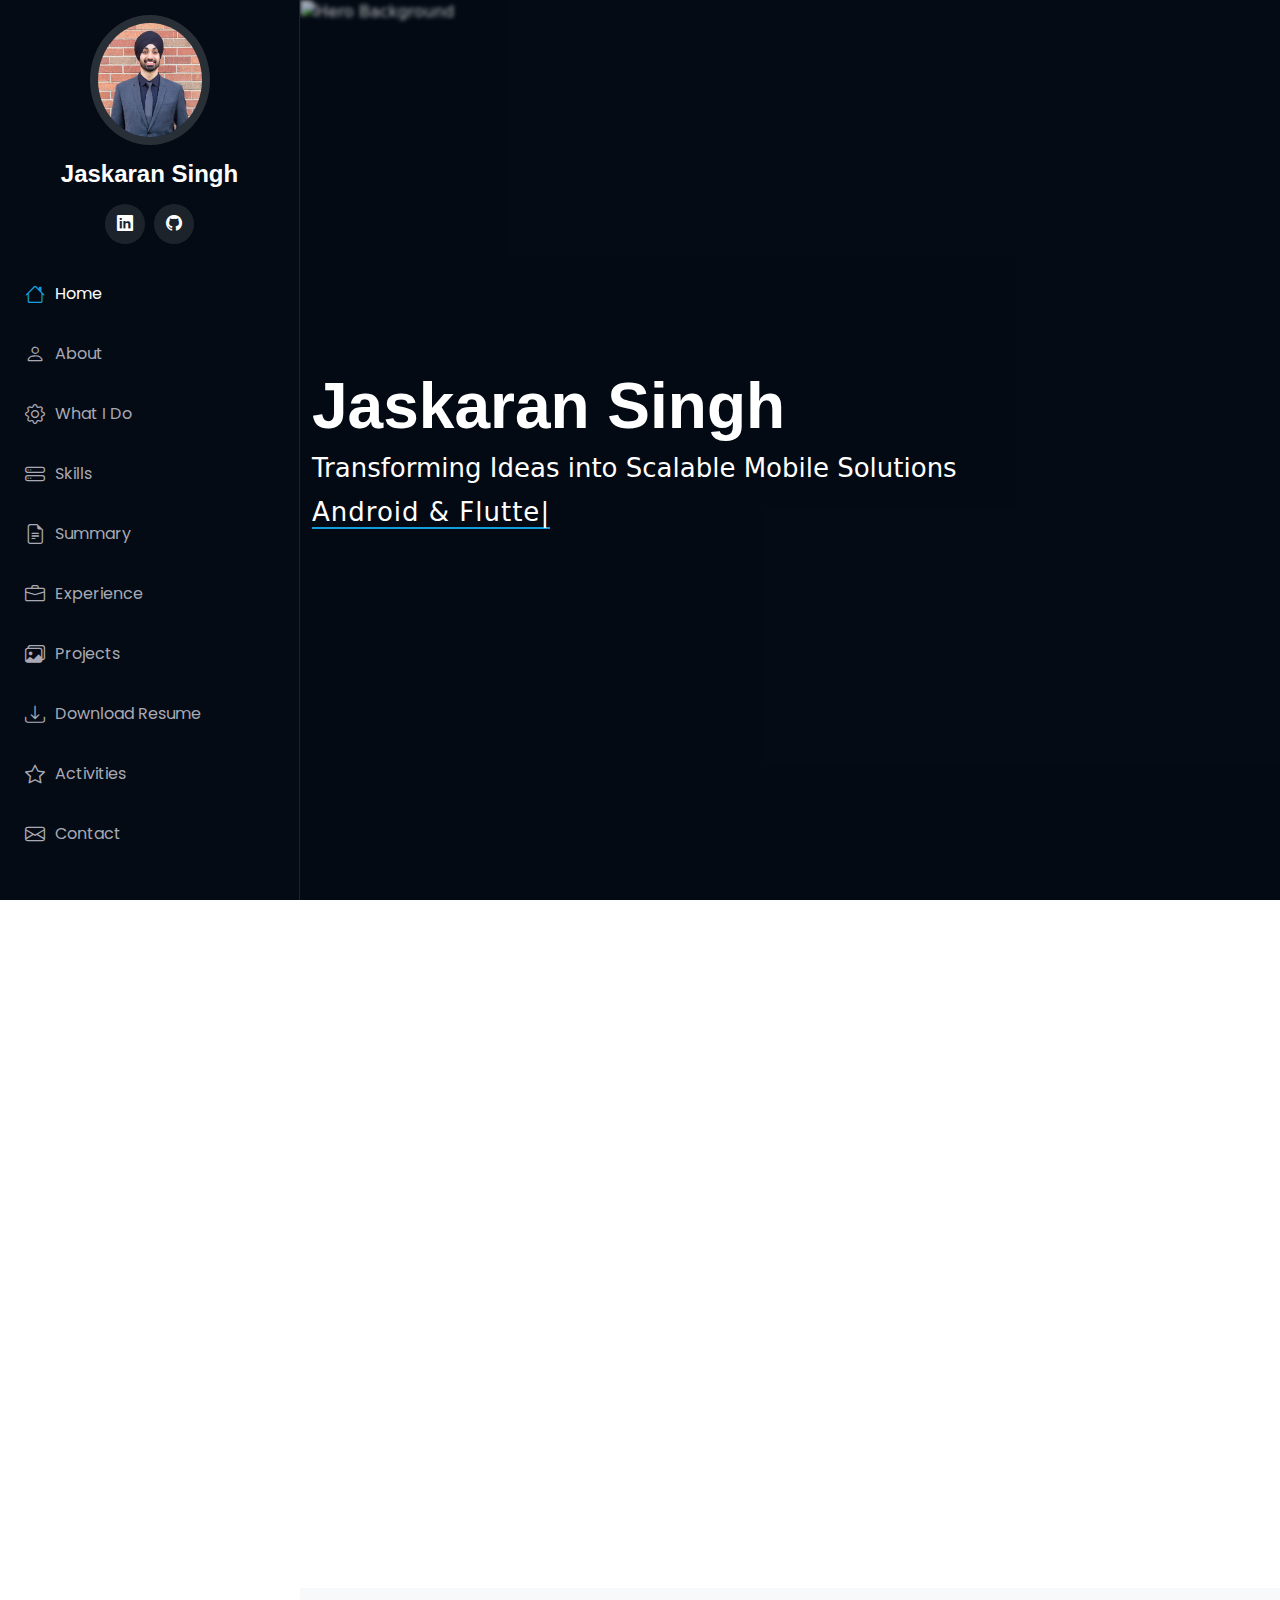
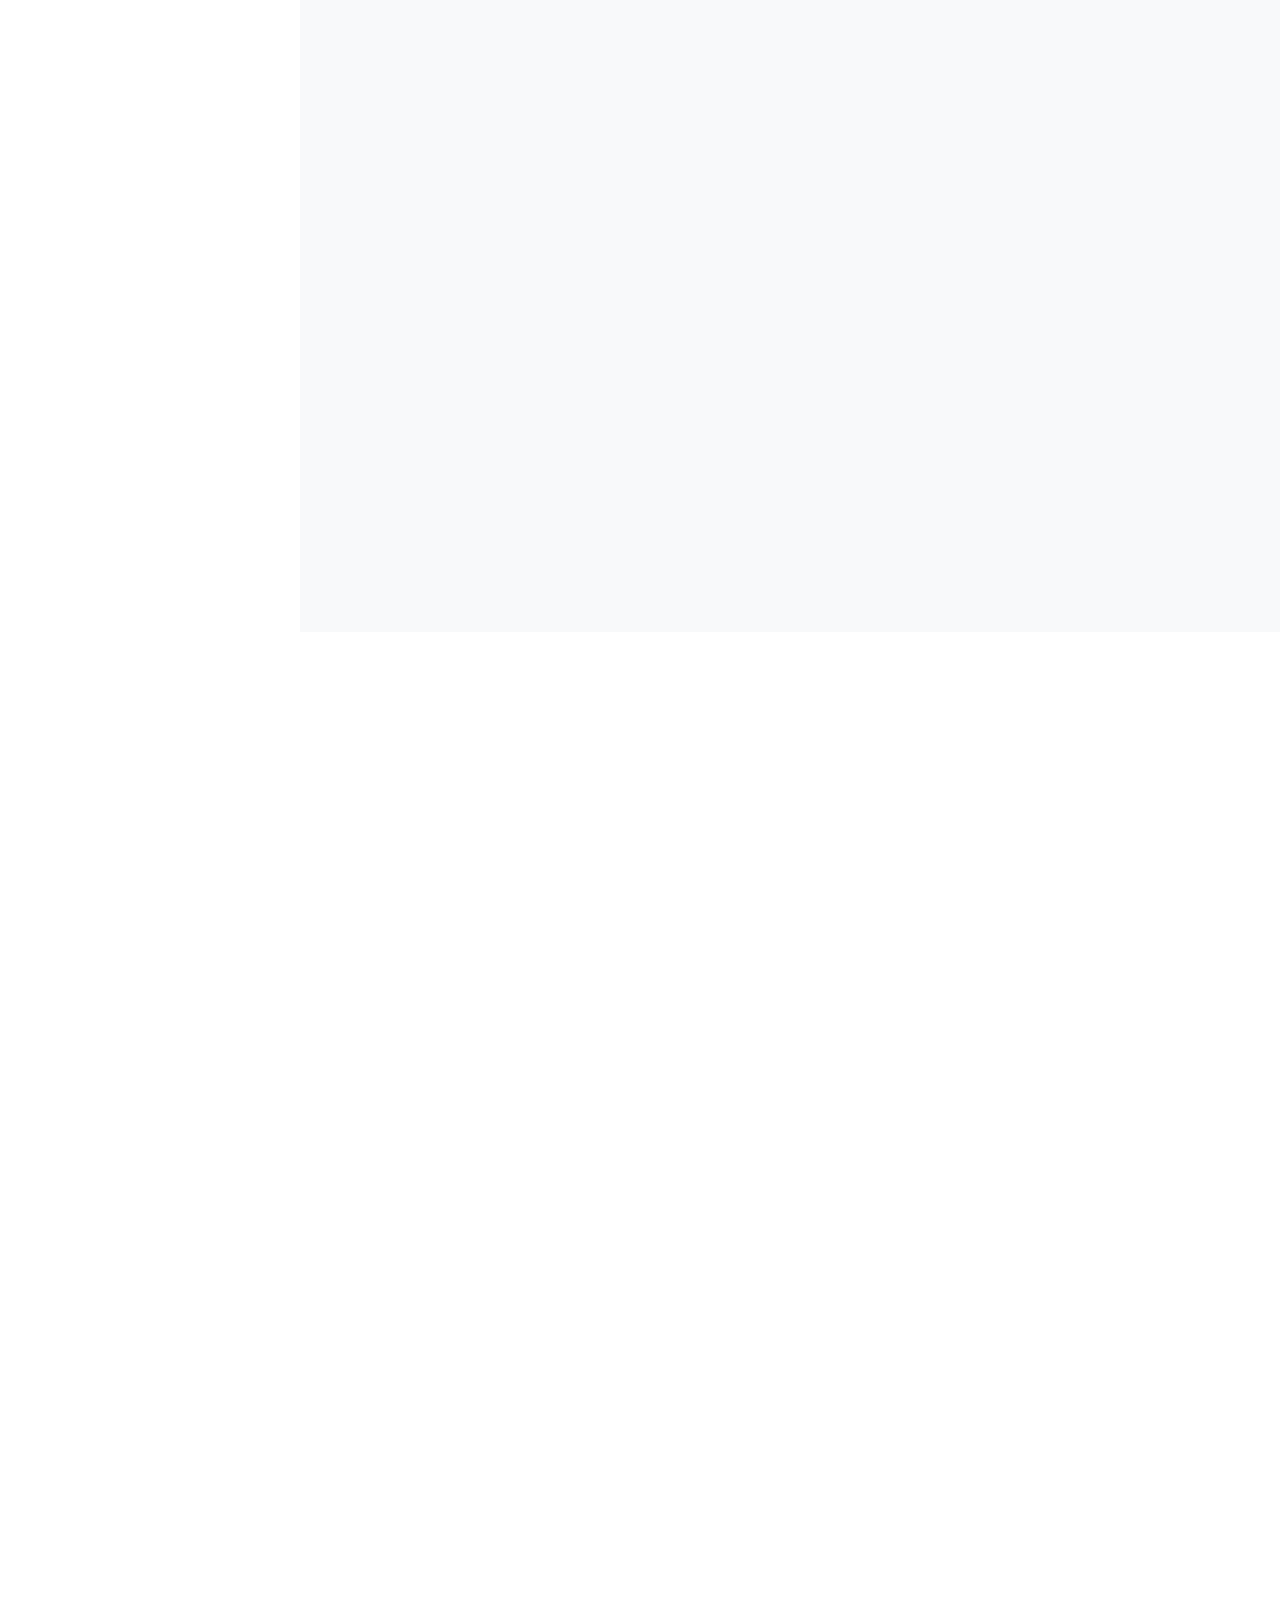
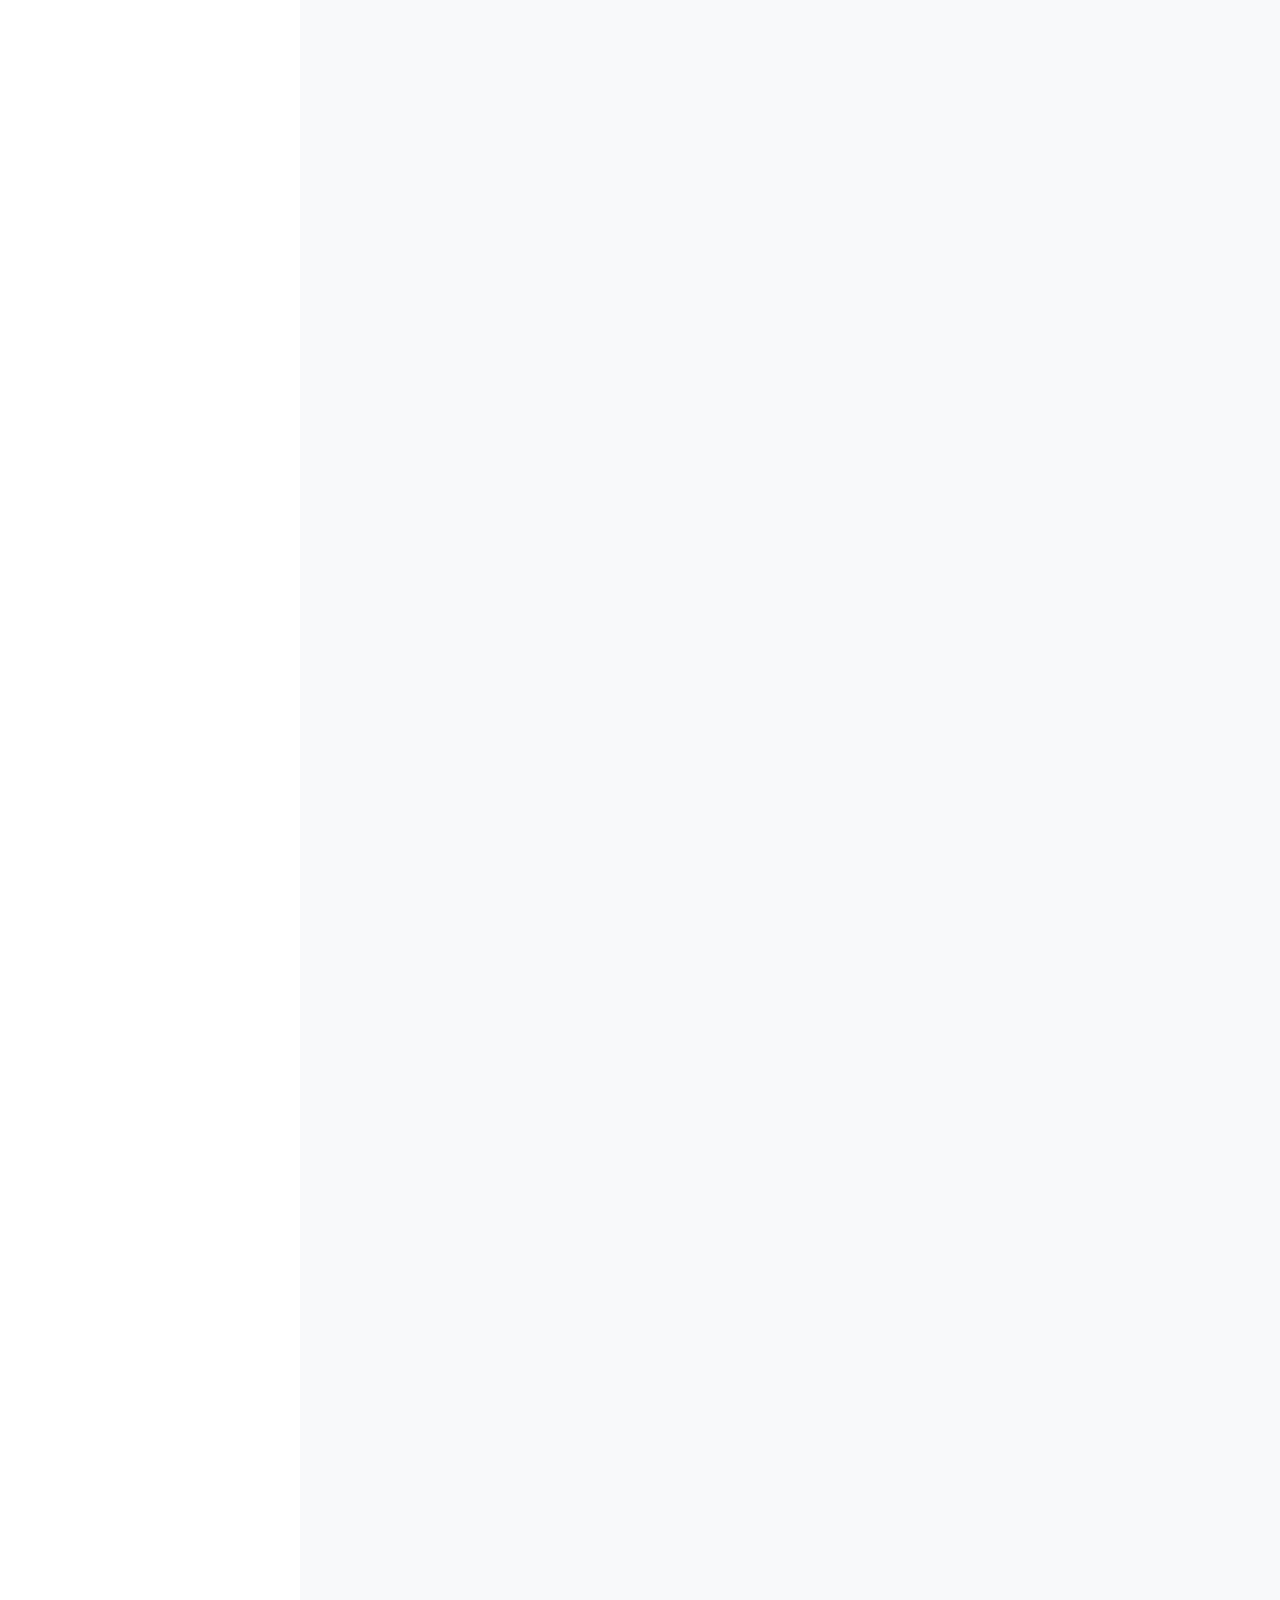
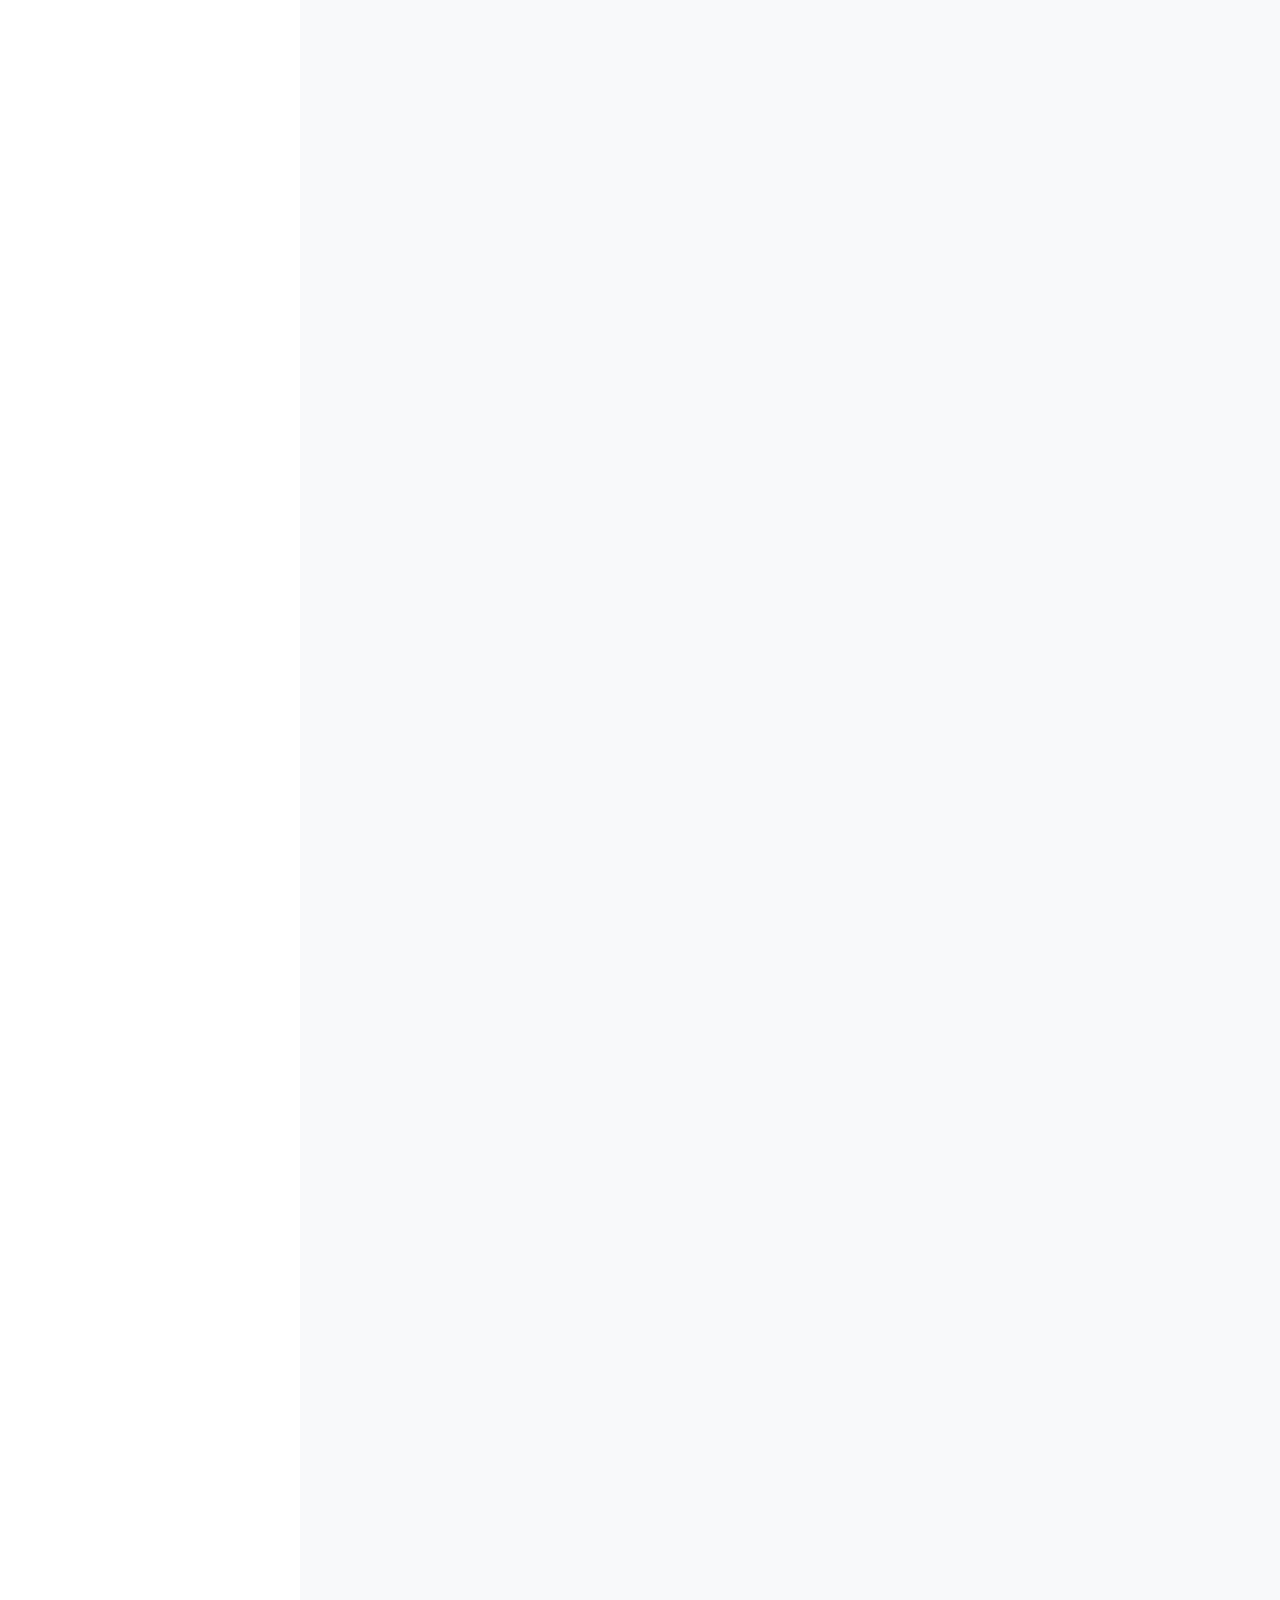
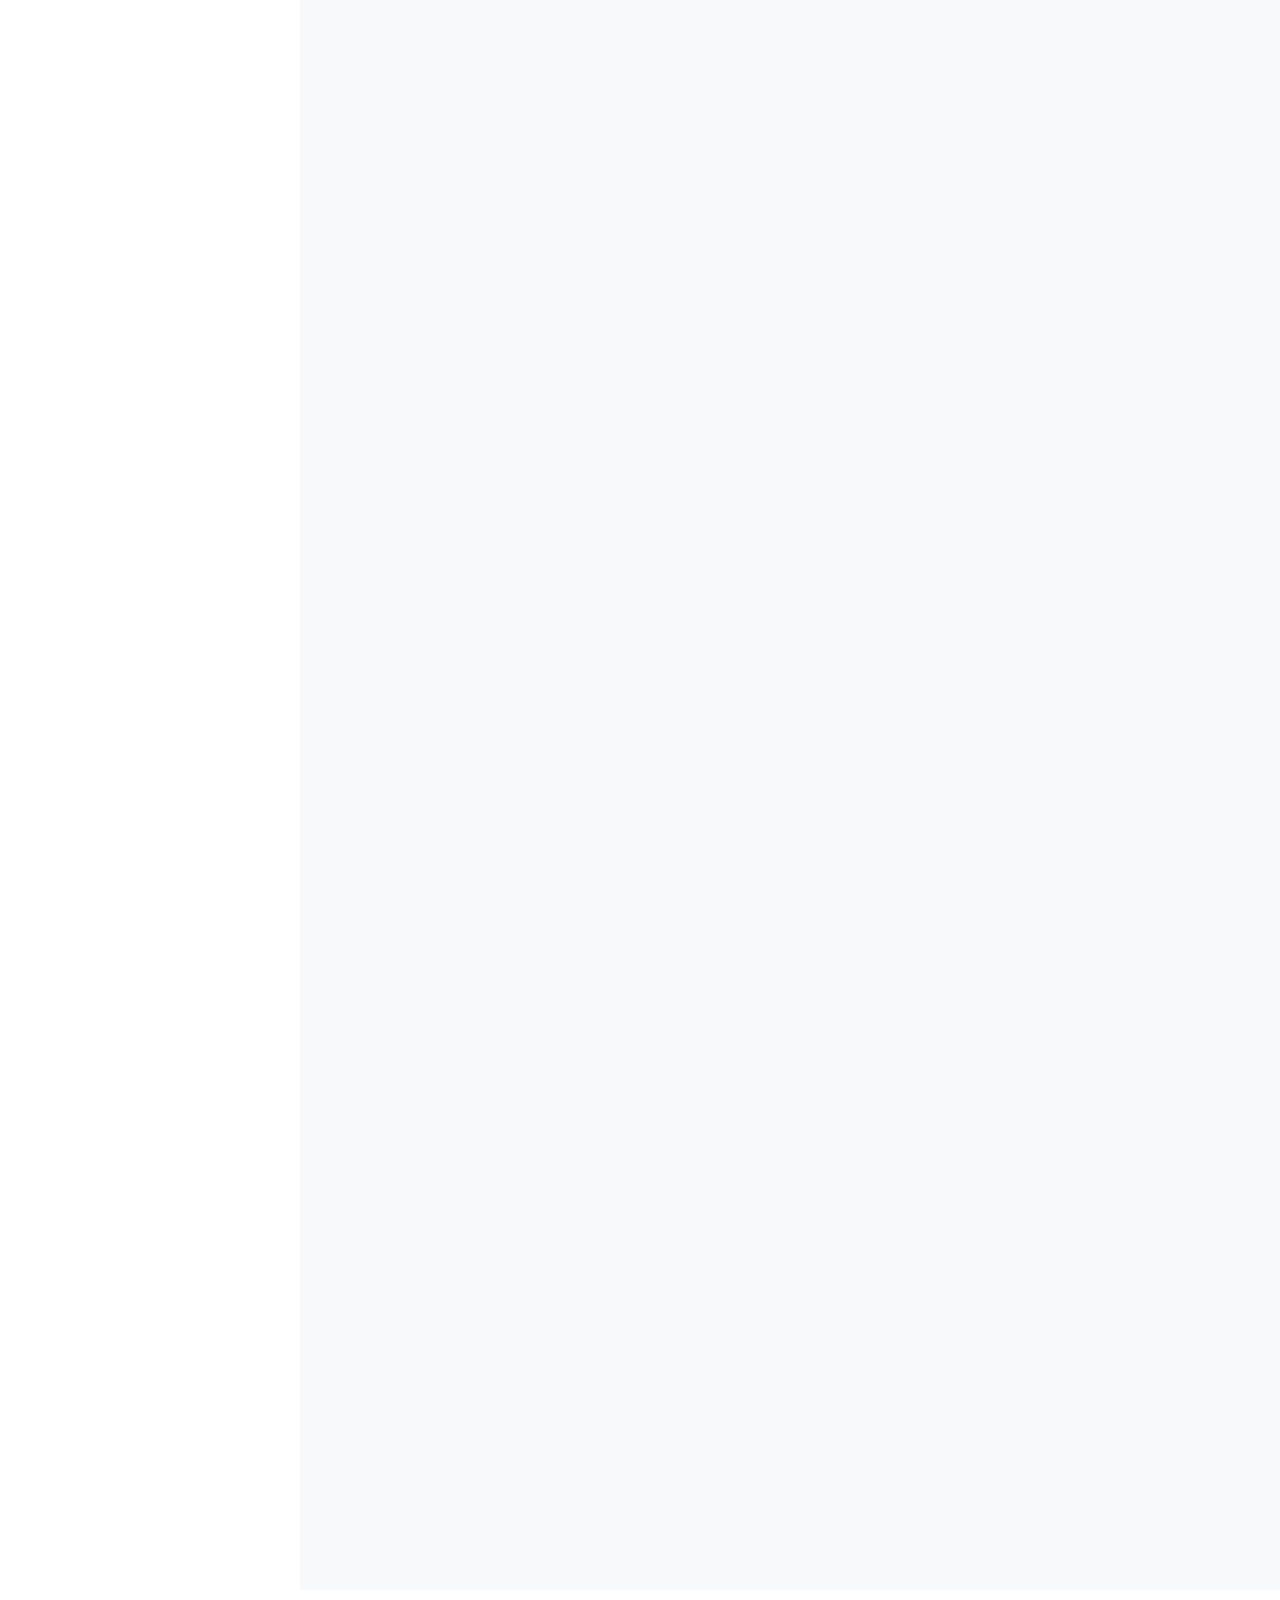
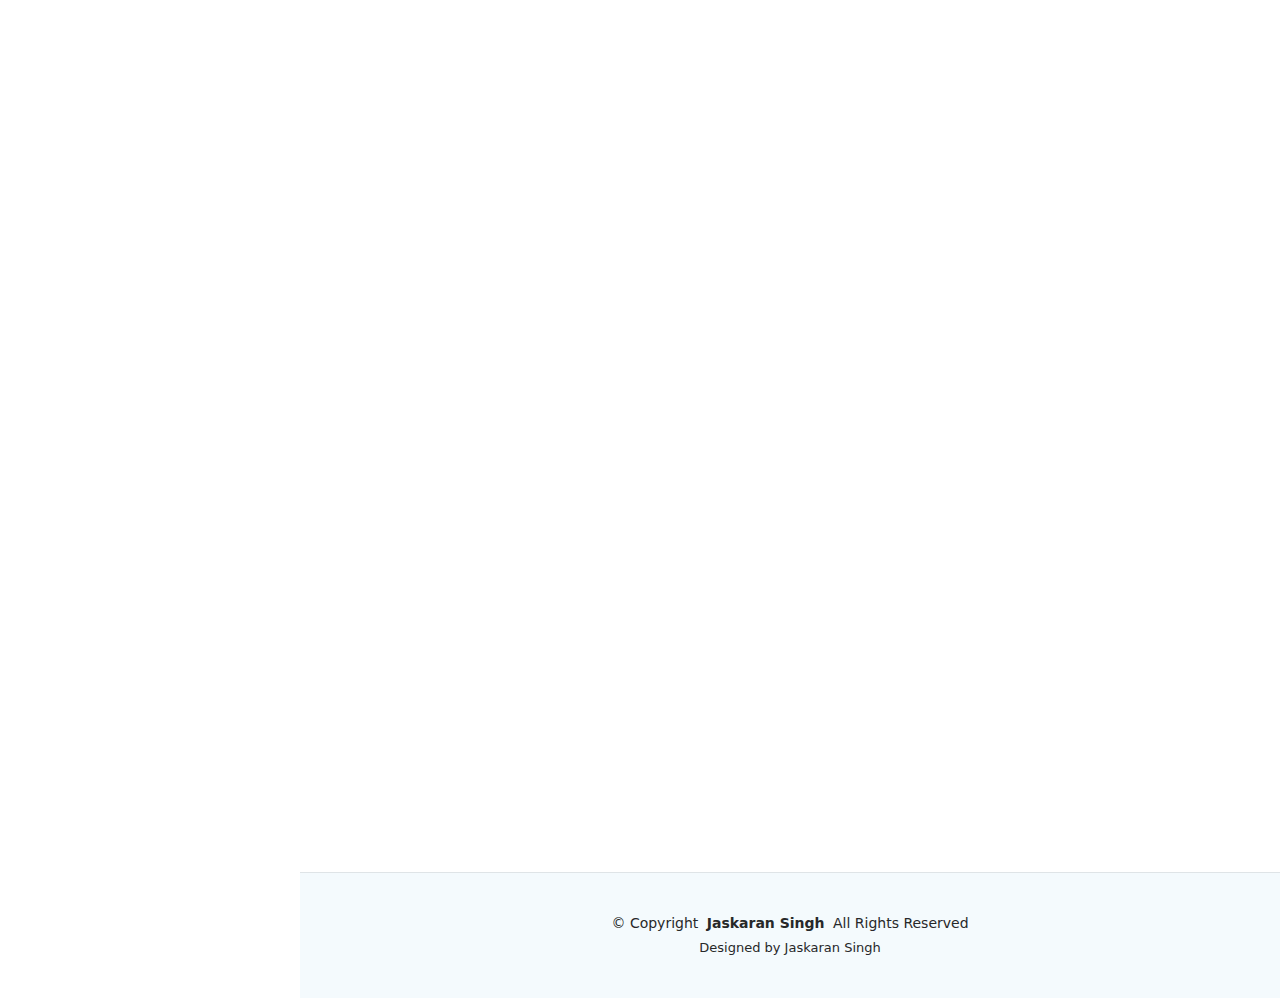
==== index.html @ 901219ae "added portfolio" ====
<!DOCTYPE html>
<html lang="en">

<head>
  <meta charset="utf-8">
  <meta content="width=device-width, initial-scale=1.0" name="viewport">
  <title>Jaskaran Singh | Mobile App Developer | Android & Flutter Expert</title>
  <meta content="Portfolio of Jaskaran Singh - Skilled Mobile App Developer Specializing in Android & Flutter" name="description">
  <meta content="Mobile Developer, Android, Flutter, Kotlin, Jetpack Compose, Cross-Platform, MVVM, CI/CD" name="keywords">

  <!-- Favicons -->
  <link href="assets/img/favicon.png" rel="icon">
  <link href="assets/img/apple-touch-icon.png" rel="apple-touch-icon">

  <!-- Fonts -->
  <link href="https://fonts.googleapis.com" rel="preconnect">
  <link href="https://fonts.gstatic.com" rel="preconnect" crossorigin>
  <link href="https://fonts.googleapis.com/css2?family=Poppins:ital,wght@0,300;0,400;0,500;0,600;1,400&family=Open+Sans:ital,wght@0,300;0,400;0,600&display=swap" rel="stylesheet">

  <!-- Vendor CSS Files -->
  <link href="assets/vendor/bootstrap/css/bootstrap.min.css" rel="stylesheet">
  <link href="assets/vendor/bootstrap-icons/bootstrap-icons.css" rel="stylesheet">
  <link href="assets/vendor/aos/aos.css" rel="stylesheet">
  <link href="assets/vendor/glightbox/css/glightbox.min.css" rel="stylesheet">
  <link href="assets/vendor/swiper/swiper-bundle.min.css" rel="stylesheet">

  <!-- Main CSS File -->
  <link href="assets/css/main.css" rel="stylesheet">

  <!-- Custom CSS -->
  <style>
    .experience-section, .services, .activities {
      padding: 60px 0;
      background-color: #f8f9fa;
    }
    .experience-card, .service-box, .education-card, .portfolio-item {
      background: #ffffff;
      border-radius: 8px;
      padding: 25px;
      margin-bottom: 30px;
      box-shadow: 0 4px 12px rgba(0, 0, 0, 0.05);
      transition: transform 0.3s ease, box-shadow 0.3s ease;
    }
    .experience-card:hover, .service-box:hover, .education-card:hover, .portfolio-item:hover {
      transform: translateY(-5px);
      box-shadow: 0 8px 20px rgba(0, 0, 0, 0.1);
    }
    .experience-card h4, .service-box h4, .education-card h4, .portfolio-item h3 {
      color: #1a1a1a;
      font-family: 'Poppins', sans-serif;
      font-weight: 600;
      font-size: 1.5rem;
      margin: 0 0 15px 0;
    }
    .experience-card .company, .service-box p, .education-card .institution, .portfolio-item .company {
      color: #495057;
      font-family: 'Open Sans', sans-serif;
      font-size: 1rem;
      font-weight: 400;
      margin: 0 0 15px 0;
    }
    .experience-card .date, .education-card .date {
      color: #6b7280;
      font-family: 'Open Sans', sans-serif;
      font-size: 0.9rem;
      margin-bottom: 15px;
    }
    .experience-card ul, .education-card ul, .activities ul {
      list-style-type: none;
      padding-left: 0;
      margin: 0 0 20px 0;
      color: #343a40;
      font-family: 'Open Sans', sans-serif;
      font-size: 0.95rem;
      line-height: 1.8;
    }
    .experience-card ul li, .education-card ul li, .activities ul li {
      margin-bottom: 10px;
    }
    .experience-card ul li:before, .education-card ul li:before, .activities ul li:before {
      content: "•";
      color: #2c3e50;
      font-size: 1.2rem;
      margin-right: 12px;
    }
    .experience-card .key-technologies, .education-card .key-technologies {
      margin: 15px 0;
      color: #2c3e50;
      font-family: 'Poppins', sans-serif;
      font-size: 0.95rem;
      font-weight: 500;
      display: flex;
      flex-wrap: wrap;
      gap: 8px;
    }
    .experience-card .key-technologies span {
      background: #e9ecef;
      padding: 6px 12px;
      border-radius: 20px;
      font-size: 0.9rem;
      transition: background 0.3s ease, color 0.3s ease;
    }
    .experience-card .key-technologies span:hover {
      background: #2c3e50;
      color: #ffffff;
    }
    .experience-card .view-projects, .education-card .view-projects, .portfolio-item .details-link {
      display: inline-block;
      padding: 10px 25px;
      background: #2c3e50;
      color: #ffffff;
      text-decoration: none;
      border-radius: 4px;
      font-family: 'Poppins', sans-serif;
      font-size: 0.9rem;
      transition: background 0.3s ease;
      margin-top: 15px;
    }
    .experience-card .view-projects:hover, .education-card .view-projects:hover, .portfolio-item .details-link:hover {
      background: #3498db;
    }
    .service-box {
      text-align: center;
      padding: 30px;
      background: #ffffff;
      border-radius: 10px;
      box-shadow: 0 4px 12px rgba(0, 0, 0, 0.05);
      transition: transform 0.3s ease, box-shadow 0.3s ease;
    }
    .service-box:hover {
      transform: translateY(-5px);
      box-shadow: 0 8px 20px rgba(0, 0, 0, 0.1);
    }
    .service-box i {
      font-size: 40px;
      color: #2c3e50;
      margin-bottom: 20px;
    }
    .service-box h4 {
      font-family: 'Poppins', sans-serif;
      font-weight: 600;
      font-size: 1.4rem;
      color: #1a1a1a;
      margin-bottom: 15px;
    }
    .service-box p {
      font-family: 'Open Sans', sans-serif;
      font-size: 1rem;
      color: #343a40;
      line-height: 1.6;
    }
    img {
      width: 100%;
      height: auto;
      object-fit: cover;
    }
    #hero img {
      filter: blur(2px);
    }
    .education-card .uni-logo, .experience-card .company-logo {
      width: 120px; /* Increased size */
      height: 120px; /* Increased size */
      border-radius: 5px;
      object-fit: contain;
    }
    .education-card .education-header, .experience-card .experience-header {
      display: flex;
      align-items: center;
      justify-content: space-between;
      margin-bottom: 25px;
    }
    .portfolio {
      padding: 60px 0;
      background-color: #f8f9fa;
    }
    .portfolio .section-title h2 {
      font-size: 2.5rem;
      color: #2c3e50;
      font-weight: 700;
      margin-bottom: 20px;
    }
    .portfolio .section-title p {
      font-size: 1.2rem;
      color: #6b7280;
      margin-bottom: 40px;
    }
    .portfolio .row {
      row-gap: 20px;
      column-gap: 10px;
    }
    .portfolio-item {
      position: relative;
      border-radius: 15px;
      overflow: hidden;
      margin-left: 15px;
      box-shadow: 0 8px 25px rgba(0, 0, 0, 0.1);
      background: #fff;
      padding: 15px;
      max-width: 365px;
      transition: transform 0.5s ease, box-shadow 0.5s ease;
    }
    .portfolio-item:hover {
      transform: translateY(-12px);
      box-shadow: 0 15px 40px rgba(0, 0, 0, 0.15);
    }
    .portfolio-item img {
      width: 100%;
      height: 220px;
      object-fit: contain;
      transition: transform 0.5s ease;
      border-radius: 10px;
      margin-bottom: 20px;
    }
    .portfolio-item:hover img {
      transform: scale(1.05);
    }
    .portfolio-item .project-info {
      padding: 15px;
      position: relative;
      z-index: 2;
    }
    .portfolio-item h3 {
      font-size: 1.4rem;
      color: #2c3e50;
      font-weight: 700;
      margin-bottom: 12px;
      line-height: 1.2;
    }
    .portfolio-item .company {
      font-size: 0.85rem;
      color: #7f8c8d;
      margin-bottom: 12px;
      font-style: italic;
    }
    .portfolio-item .description {
      font-size: 0.95rem;
      color: #34495e;
      line-height: 1.5;
      margin-bottom: 15px;
      font-weight: 400;
    }
    .portfolio-item .highlights {
      font-size: 0.9rem;
      color: #2c3e50;
      margin-bottom: 15px;
      font-weight: 500;
    }
    .portfolio-item .highlights strong {
      color: #e74c3c;
      font-weight: 700;
    }
    .portfolio-item .tech-stack {
      font-size: 0.85rem;
      color: #2c3e50;
      margin-bottom: 15px;
      display: flex;
      flex-wrap: wrap;
      gap: 8px;
    }
    .portfolio-item .tech-stack span {
      background: #ecf0f1;
      padding: 4px 10px;
      border-radius: 5px;
      border: 1px solid #2c3e50;
      transition: all 0.3s ease;
      font-weight: 500;
    }
    .portfolio-item .tech-stack span:hover {
      background: #2c3e50;
      color: #fff;
    }
    .portfolio-item .project-links {
      display: flex;
      justify-content: space-between;
      align-items: baseline;
      margin-top: 15px;
    }
    .portfolio-item .project-links a {
      text-decoration: none;
      font-family: 'Poppins', sans-serif;
      font-weight: 600;
      transition: all 0.3s ease;
    }
    .portfolio-item .project-links .preview-link {
      color: #2c3e50;
      font-size: 1.2rem;
    }
    .portfolio-item .project-links .preview-link:hover {
      color: #e74c3c;
    }
    .portfolio-item .project-links .preview-link i {
      vertical-align: middle;
    }
    .portfolio-item .project-links .details-link {
      padding: 8px 20px;
      background: #2c3e50;
      color: #fff;
      border-radius: 20px;
      font-size: 0.85rem;
    }
    .portfolio-item .project-links .details-link:hover {
      background: #e74c3c;
    }
    .php-email-form .form-group {
      margin-bottom: 20px;
    }
    /* Professional Toolkit Styling */
    .toolkit-container {
      background: #f8f9fa;
      border-radius: 8px;
      padding: 20px;
      box-shadow: 0 2px 8px rgba(0, 0, 0, 0.05);
      border-left: 4px solid #2c3e50;
    }
    .toolkit-table {
      width: 100%;
      border-collapse: collapse;
      font-family: 'Open Sans', sans-serif;
    }
    .toolkit-table th {
      text-align: left;
      font-family: 'Poppins', sans-serif;
      font-weight: 600;
      font-size: 1rem;
      color: #2c3e50;
      padding: 10px 15px;
      background: #e9ecef;
      text-transform: uppercase;
      letter-spacing: 0.5px;
    }
    .toolkit-table td {
      padding: 10px 15px;
      font-size: 0.9rem;
      color: #343a40;
      border-bottom: 1px solid #e9ecef;
    }
    .toolkit-table tr:last-child td {
      border-bottom: none;
    }
    .toolkit-table td span {
      display: inline-block;
      margin-right: 8px;
      margin-bottom: 4px;
    }
  </style>
</head>

<body class="index-page">

  <header id="header" class="header dark-background d-flex flex-column">
    <i class="header-toggle d-xl-none bi bi-list"></i>
    <div class="profile-img">
      <img src="assets/img/my-profile-img.jpg" alt="Jaskaran Singh - Mobile Developer" class="img-fluid rounded-circle" loading="lazy">
    </div>
    <a href="index.html" class="logo d-flex align-items-center justify-content-center">
      <h1 class="sitename">Jaskaran Singh</h1>
    </a>
    <div class="social-links text-center">
      <a href="https://www.linkedin.com/in/jaskaranchana" class="linkedin" target="_blank"><i class="bi bi-linkedin"></i></a>
      <a href="https://github.com/JaskaranChana" class="github" target="_blank"><i class="bi bi-github"></i></a>
    </div>
    <nav id="navmenu" class="navmenu">
      <ul>
        <li><a href="#hero" class="active"><i class="bi bi-house navicon"></i>Home</a></li>
        <li><a href="#about"><i class="bi bi-person navicon"></i>About</a></li>
        <li><a href="#services"><i class="bi bi-gear navicon"></i>What I Do</a></li>
        <li><a href="#skills"><i class="bi bi-hdd-stack navicon"></i>Skills</a></li>
        <li><a href="#resume"><i class="bi bi-file-earmark-text navicon"></i>Summary</a></li>
        <li><a href="#experience"><i class="bi bi-briefcase navicon"></i>Experience</a></li>
        <li><a href="#portfolio"><i class="bi bi-images navicon"></i>Projects</a></li>
        <li><a href="#download"><i class="bi bi-download navicon"></i>Download Resume</a></li>
        <li><a href="#activities"><i class="bi bi-star navicon"></i>Activities</a></li>
        <li><a href="#contact"><i class="bi bi-envelope navicon"></i>Contact</a></li>
      </ul>
    </nav>
  </header>

  <main class="main">

    <!-- Hero Section -->
    <section id="hero" class="hero section dark-background">
      <img src="assets/img/hero-bg.jpg" alt="Hero Background" data-aos="fade-in" loading="lazy">
      <div class="container" data-aos="fade-up" data-aos-delay="100">
        <h2>Jaskaran Singh</h2>
        <p>Transforming Ideas into Scalable Mobile Solutions</p>
        <p><span class="typed" data-typed-items="Android, Flutter, Kotlin, Jetpack Compose, CI/CD">Android & Flutter Specialist</span><span class="typed-cursor typed-cursor--blink" aria-hidden="true"></span></p>
      </div>
    </section>

    <!-- About Section -->
    <section id="about" class="about section">
      <div class="container section-title" data-aos="fade-up">
        <h2>About Me</h2>
        <p>Driving Innovation in Mobile Development</p>
      </div>
      <div class="container" data-aos="fade-up" data-aos-delay="100">
        <div class="row justify-content-center">
          <div class="col-lg-4">
            <img src="assets/img/my-profile-img.jpg" class="img-fluid" alt="Jaskaran Singh" loading="lazy">
          </div>
          <div class="col-lg-8 content">
            <h2>Results-Driven Mobile App Developer with 4+ Years of Impact</h2>
            <p>
              I’m a passionate Android and Flutter developer with over 4 years of experience crafting secure, high-performance mobile applications. Specializing in Kotlin, Java, and cross-platform solutions, I’ve delivered scalable apps that enhance user engagement and align with industry best practices. My work has powered solutions with over 1M downloads, leveraging Agile methodologies, test-driven development, and cutting-edge tools like Jetpack Compose and CI/CD pipelines.
            </p>
            <div class="row">
              <div class="col-lg-6">
                <ul>
                  <li><i class="bi bi-chevron-right"></i> <strong>Email:</strong> <span><a href="mailto:jaskaran.chana1302@gmail.com">jaskaran.chana1302@gmail.com</a></span></li>
                  <li><i class="bi bi-chevron-right"></i> <strong>Phone:</strong> <span>+1 (437) 986-0298</span></li>
                  <li><i class="bi bi-chevron-right"></i> <strong>Location:</strong> <span>Toronto, ON, Canada</span></li>
                </ul>
              </div>
              <div class="col-lg-6">
                <ul>
                  <li><i class="bi bi-chevron-right"></i> <strong>LinkedIn:</strong> <span><a href="https://www.linkedin.com/in/jaskaranchana" target="_blank">jaskaranchana</a></span></li>
                  <li><i class="bi bi-chevron-right"></i> <strong>GitHub:</strong> <span><a href="https://github.com/JaskaranChana" target="_blank">JaskaranChana</a></span></li>
                  <li><i class="bi bi-chevron-right"></i> <strong>Availability:</strong> <span>Open to Opportunities</span></li>
                </ul>
              </div>
            </div>
          </div>
        </div>
      </div>
    </section>

    <!-- What I Do Section -->
    <section id="services" class="services section light-background">
      <div class="container section-title" data-aos="fade-up">
        <h2>What I Do</h2>
        <p>Delivering Cutting-Edge Mobile Solutions</p>
      </div>
      <div class="container" data-aos="fade-up" data-aos-delay="100">
        <div class="row">
          <div class="col-lg-4 col-md-6">
            <div class="service-box" data-aos="zoom-in" data-aos-delay="200">
              <i class="bi bi-phone"></i>
              <h4>Expert Mobile Development</h4>
              <p>Designing and building high-performance Android and Flutter applications tailored for scalability, security, and seamless user experiences.</p>
            </div>
          </div>
          <div class="col-lg-4 col-md-6">
            <div class="service-box" data-aos="zoom-in" data-aos-delay="300">
              <i class="bi bi-brush"></i>
              <h4>Modern UI/UX Solutions</h4>
              <p>Creating intuitive, visually appealing interfaces with Jetpack Compose and Material Design to elevate user satisfaction and engagement.</p>
            </div>
          </div>
          <div class="col-lg-4 col-md-6">
            <div class="service-box" data-aos="zoom-in" data-aos-delay="400">
              <i class="bi bi-shield-lock"></i>
              <h4>Secure & Efficient Systems</h4>
              <p>Implementing robust architectures, CI/CD pipelines, and cloud integrations to ensure reliable, secure, and optimized mobile ecosystems.</p>
            </div>
          </div>
        </div>
      </div>
    </section>

    <!-- Skills Section (Revamped Toolkit) -->
    <section id="skills" class="skills section">
      <div class="container section-title" data-aos="fade-up">
        <h2>Core Competencies</h2>
        <p>Technical Expertise for High-Impact Solutions</p>
      </div>
      <div class="container" data-aos="fade-up" data-aos-delay="100">
        <div class="row skills-content skills-animation">
          <div class="col-lg-6">
            <div class="progress">
              <span class="skill"><span>Kotlin</span> <i class="val">98%</i></span>
              <div class="progress-bar-wrap">
                <div class="progress-bar" role="progressbar" aria-valuenow="98" aria-valuemin="0" aria-valuemax="100"></div>
              </div>
            </div>
            <div class="progress">
              <span class="skill"><span>Flutter & Dart</span> <i class="val">90%</i></span>
              <div class="progress-bar-wrap">
                <div class="progress-bar" role="progressbar" aria-valuenow="90" aria-valuemin="0" aria-valuemax="100"></div>
              </div>
            </div>
            <div class="progress">
              <span class="skill"><span>Java</span> <i class="val">95%</i></span>
              <div class="progress-bar-wrap">
                <div class="progress-bar" role="progressbar" aria-valuenow="95" aria-valuemin="0" aria-valuemax="100"></div>
              </div>
            </div>
          </div>
          <div class="col-lg-6">
            <div class="progress">
              <span class="skill"><span>MVVM & Jetpack Compose</span> <i class="val">95%</i></span>
              <div class="progress-bar-wrap">
                <div class="progress-bar" role="progressbar" aria-valuenow="95" aria-valuemin="0" aria-valuemax="100"></div>
              </div>
            </div>
            <div class="progress">
              <span class="skill"><span>CI/CD (Jenkins, GitHub Actions)</span> <i class="val">90%</i></span>
              <div class="progress-bar-wrap">
                <div class="progress-bar" role="progressbar" aria-valuenow="90" aria-valuemin="0" aria-valuemax="100"></div>
              </div>
            </div>
            <div class="progress">
              <span class="skill"><span>Testing (JUnit, Espresso)</span> <i class="val">85%</i></span>
              <div class="progress-bar-wrap">
                <div class="progress-bar" role="progressbar" aria-valuenow="85" aria-valuemin="0" aria-valuemax="100"></div>
              </div>
            </div>
          </div>
        </div>
        <h3 class="mt-4" data-aos="fade-up">Technical Toolkit</h3>
        <div class="toolkit-container mt-3" data-aos="fade-up" data-aos-delay="100">
          <table class="toolkit-table">
            <tr>
              <th>Languages</th>
              <td><span>Java</span><span>Kotlin</span><span>Dart</span><span>Python</span><span>C</span><span>C++</span><span>SQL</span><span>MATLAB</span></td>
            </tr>
            <tr>
              <th>Architecture</th>
              <td><span>MVVM</span><span>MVC</span><span>MVP</span><span>Client-Server</span><span>Modular</span></td>
            </tr>
            <tr>
              <th>Frameworks</th>
              <td><span>RESTful API</span><span>Flask</span><span>Flutter</span><span>Jetpack Compose</span></td>
            </tr>
            <tr>
              <th>Testing/QA</th>
              <td><span>JUnit</span><span>Espresso</span><span>Roboelectric</span><span>Appium</span><span>Selenium</span></td>
            </tr>
            <tr>
              <th>Android</th>
              <td><span>Material Design</span><span>Retrofit</span><span>Room</span><span>Data Binding</span><span>LiveData</span></td>
            </tr>
            <tr>
              <th>Security</th>
              <td><span>OAuth</span><span>Android Keystore</span><span>Data Encryption</span></td>
            </tr>
            <tr>
              <th>Tools</th>
              <td><span>SonarQube</span><span>Checkmarx</span><span>Postman</span><span>Jenkins</span><span>Firebase</span><span>MongoDB</span><span>PostgreSQL</span><span>AWS</span><span>Render</span><span>PubNub</span><span>Twilio</span></td>
            </tr>
            <tr>
              <th>Collaboration</th>
              <td><span>Git</span><span>GitHub</span><span>Bitbucket</span><span>JIRA</span><span>Confluence</span><span>Slack</span></td>
            </tr>
            <tr>
              <th>AI/ML</th>
              <td><span>TensorFlow</span><span>OpenCV</span><span>Reinforcement Learning</span></td>
            </tr>
          </table>
        </div>
      </div>
    </section>

    <!-- Summary Section -->
    <section id="resume" class="resume section">
      <div class="container section-title" data-aos="fade-up">
        <h2>Professional Summary</h2>
        <p>A Journey of Impact in Mobile Development</p>
      </div>
      <div class="container">
        <div class="row">
          <div class="col-lg-12" data-aos="fade-up" data-aos-delay="100">
            <h3 class="resume-title">Summary</h3>
            <div class="resume-item pb-0">
              <h4>Jaskaran Singh</h4>
              <p><em>A results-driven Mobile App Developer with over 4 years of experience, I specialize in building secure, high-performance Android and Flutter applications. My expertise in Kotlin, Java, and modern architectures like MVVM has driven scalable solutions for financial and digital platforms, achieving significant user engagement and performance gains.</em></p>
              <ul>
                <li>Toronto, ON, Canada</li>
                <li>+1 (437) 986-0298</li>
                <li><a href="mailto:jaskaran.chana1302@gmail.com">jaskaran.chana1302@gmail.com</a></li>
                <li><a href="https://www.linkedin.com/in/jaskaranchana" target="_blank">linkedin.com/in/jaskaranchana</a></li>
              </ul>
            </div>
            <h3 class="resume-title mt-5">Education</h3>
            <div class="resume-item">
              <div class="education-card" data-aos="fade-up" data-aos-delay="200">
                <div class="education-header">
                  <div class="header-details">
                    <h4>Master of Applied Science in Electrical & Computer Engineering</h4>
                    <p class="institution"><a href="https://www.uwindsor.ca" target="_blank">University of Windsor</a>, Canada</p>
                    <p class="date">Sep 2022 - Dec 2023</p>
                    <ul>
                      <li>Advanced study in computer science and engineering methodologies.</li>
                      <li>Thesis on mobile app optimization, exploring computer arithmetic and machine learning.</li>
                    </ul>
                  </div>
                  <img src="assets/img/UwindsorLogo.jpg" alt="University of Windsor Logo" class="uni-logo" loading="lazy">
                </div>
              </div>
              <div class="education-card" data-aos="fade-up" data-aos-delay="300">
                <div class="education-header">
                  <div class="header-details">
                    <h4>Bachelor of Technology in Electronics & Communication</h4>
                    <p class="institution"><a href="https://www.nitj.ac.in" target="_blank">Dr. B.R. Ambedkar National Institute of Technology</a>, Jalandhar, India</p>
                    <p class="date">Aug 2015 - May 2019</p>
                    <ul>
                      <li>Built a strong foundation in computer science and engineering principles.</li>
                      <li>Developed projects in embedded systems and mobile technology.</li>
                    </ul>
                  </div>
                  <img src="assets/img/NITJlogo.jpg" alt="NITJ Logo" class="uni-logo" loading="lazy">
                </div>
              </div>
            </div>
          </div>
        </div>
      </div>
    </section>

    <!-- Professional Experience Section -->
    <section id="experience" class="experience-section">
      <div class="container section-title" data-aos="fade-up" data-aos-delay="100">
        <h2>Professional Experience</h2>
        <p>Delivering Excellence in Mobile Innovation</p>
      </div>
      <div class="container">
        <div class="row">
          <div class="col-lg-12">
            <div class="experience-card" data-aos="fade-up" data-aos-delay="200">
              <div class="experience-header">
                <div class="header-details">
                  <h4>Advanced Coder - AI Training</h4>
                  <p class="company"><a href="https://outlier.ai" target="_blank">Outlier</a>, Remote</p>
                  <p class="date">Jul 2024 - Present</p>
                </div>
                <img src="assets/img/outlier-logo.jpeg" alt="Outlier Logo" class="company-logo" loading="lazy">
              </div>
              <ul>
                <li>Optimized algorithms in Python, Kotlin, and Java for AI chatbot training, improving accuracy and scalability.</li>
                <li>Designed advanced prompts and testing frameworks, reducing biases and enhancing model performance.</li>
                <li>Conducted rigorous code reviews to ensure reliability and uphold industry standards.</li>
              </ul>
              <div class="key-technologies">
                <strong>Technologies:</strong> <span>Python</span><span>Kotlin</span><span>Java</span><span>C++</span><span>C</span><span>Dart</span><span>Data Structures</span><span>Algorithms</span><span>Reinforcement Learning</span><span>Math</span><span>AI</span>
              </div>
            </div>
            <div class="experience-card" data-aos="fade-up" data-aos-delay="300">
              <div class="experience-header">
                <div class="header-details">
                  <h4>Software Developer</h4>
                  <p class="company"><a href="https://www.talentica.com" target="_blank">Talentica Software</a>, Pune, India</p>
                  <p class="date">Jan 2022 - Jul 2022</p>
                </div>
                <img src="assets/img/talentica-logo.png" alt="Talentica Software Logo" class="company-logo" loading="lazy">
              </div>
              <ul>
                <li>Led 20+ features for Rupeek App, boosting user adoption by 25% with MVVM architecture.</li>
                <li>Integrated Firebase services, driving an 18% increase in installs and enhancing performance.</li>
                <li>Optimized Flutter modules with Riverpod, achieving a 17% performance boost.</li>
                <li>Migrated codebase from Kotlin to Flutter, streamlining cross-platform development.</li>
              </ul>
              <div class="key-technologies">
                <strong>Technologies:</strong> <span>Kotlin</span><span>Flutter</span><span>App Indexing</span><span>Jetpack Compose</span><span>Firebase</span><span>Jenkins</span>
              </div>
              <a href="#portfolio" class="view-projects">View Rupeek App Project</a>
            </div>
            <div class="experience-card" data-aos="fade-up" data-aos-delay="400">
              <div class="experience-header">
                <div class="header-details">
                  <h4>Senior Software Engineer</h4>
                  <p class="company"><a href="https://www.comviva.com" target="_blank">Mahindra Comviva</a>, Bangalore, India</p>
                  <p class="date">Sep 2019 - Jan 2022</p>
                </div>
                <img src="assets/img/comviva-logo.png" alt="Mahindra Comviva Logo" class="company-logo" loading="lazy">
              </div>
              <ul>
                <li>Developed 30+ features for Mobiquity Pay, reducing crashes by 20% with Kotlin Multiplatform.</li>
                <li>Implemented FCM push notifications with deep linking, increasing engagement by 15%.</li>
                <li>Drove PayPlus development with 20+ features, ensuring seamless payment checkout.</li>
                <li>Enhanced security and code quality via Checkmarx audits and CI/CD pipelines.</li>
              </ul>
              <div class="key-technologies">
                <strong>Technologies:</strong> <span>Kotlin</span><span>Java</span><span>Firebase</span><span>CI/CD</span><span>Android SDK</span><span>Jenkins</span><span>JIRA</span><span>RESTful API</span><span>Jetpack Compose</span><span>JUnit</span><span>Espresso</span><span>SonarQube</span><span>Git</span>
              </div>
              <a href="#portfolio" class="view-projects">View Mobiquity Pay Project</a>
            </div>
          </div>
        </div>
      </div>
    </section>

    <!-- Portfolio Section -->
    <section id="portfolio" class="portfolio section light-background">
      <div class="container section-title" data-aos="fade-up">
        <h2>Featured Projects</h2>
        <p>Showcasing Innovation and Impact</p>
      </div>
      <div class="container" data-aos="fade-up" data-aos-delay="100">
        <div class="row">
          <div class="col-lg-4 col-md-6 portfolio-item" data-aos="zoom-in" data-aos-delay="100">
            <img src="assets/img/Rupeek.jpeg" alt="Rupeek App" loading="lazy">
            <div class="project-info">
              <h3>Rupeek App</h3>
              <p class="company">Talentica Software</p>
              <p class="description">Gold loan platform with seamless user journey.</p>
              <p class="highlights"><strong>25%</strong> adoption boost, <strong>18%</strong> install surge.</p>
              <div class="tech-stack">
                <span>Kotlin</span><span>Flutter</span><span>Java</span><span>Jenkins</span><span>Jetpack Compose</span><span>Firebase</span>
              </div>
              <div class="project-links">
                <a href="assets/img/Rupeek.jpeg" class="preview-link glightbox" data-gallery="portfolio-gallery"><i class="bi bi-zoom-in"></i></a>
                <a href="rupeek-details.html" class="details-link">Explore</a>
              </div>
            </div>
          </div>
          <div class="col-lg-4 col-md-6 portfolio-item" data-aos="zoom-in" data-aos-delay="200">
            <img src="assets/img/mobiquitypay.jpeg" alt="Mobiquity Pay" loading="lazy">
            <div class="project-info">
              <h3>Mobiquity Pay</h3>
              <p class="company">Mahindra Comviva</p>
              <p class="description">Secure payment app for 1M+ transactions.</p>
              <p class="highlights"><strong>20%</strong> crash reduction, <strong>15%</strong> engagement boost.</p>
              <div class="tech-stack">
                <span>Kotlin</span><span>Java</span><span>Firebase</span><span>CI/CD</span><span>Android SDK</span><span>Jenkins</span>
              </div>
              <div class="project-links">
                <a href="assets/img/mobiquitypay.jpeg" class="preview-link glightbox" data-gallery="portfolio-gallery"><i class="bi bi-zoom-in"></i></a>
                <a href="mobiquitypay-details.html" class="details-link">Explore</a>
              </div>
            </div>
          </div>
          <div class="col-lg-4 col-md-6 portfolio-item" data-aos="zoom-in" data-aos-delay="300">
            <img src="assets/img/lifecapture.jpeg" alt="Life-capture Notes" loading="lazy">
            <div class="project-info">
              <h3>Life-capture Notes</h3>
              <p class="company">Independent Project</p>
              <p class="description">AI-powered note-taking across platforms.</p>
              <p class="highlights"><strong>Enhanced</strong> user experience.</p>
              <div class="tech-stack">
                <span>Flutter</span><span>Python</span><span>AWS</span><span>SQLite</span><span>Flask</span><span>PostgreSQL</span><span>Render</span>
              </div>
              <div class="project-links">
                <a href="assets/img/lifecapture.jpeg" class="preview-link glightbox" data-gallery="portfolio-gallery"><i class="bi bi-zoom-in"></i></a>
                <a href="lifecapture-details.html" class="details-link">Explore</a>
              </div>
            </div>
          </div>
          <div class="col-lg-4 col-md-6 portfolio-item" data-aos="zoom-in" data-aos-delay="400">
            <img src="assets/img/driverdrowsinessdetection.jpeg" alt="Anti-Drowsiness Driver Assistant" loading="lazy">
            <div class="project-info">
              <h3>Driver Safety Assistant</h3>
              <p class="company">Independent Project</p>
              <p class="description">AI-driven road safety solution.</p>
              <p class="highlights"><strong>25%</strong> risk reduction.</p>
              <div class="tech-stack">
                <span>Python</span><span>OpenCV</span><span>TensorFlow</span><span>MySQL</span><span>Flask</span>
              </div>
              <div class="project-links">
                <a href="assets/img/driverdrowsinessdetection.jpeg" class="preview-link glightbox" data-gallery="portfolio-gallery"><i class="bi bi-zoom-in"></i></a>
                <a href="driverdrowsiness-details.html" class="details-link">Explore</a>
              </div>
            </div>
          </div>
          <div class="col-lg-4 col-md-6 portfolio-item" data-aos="zoom-in" data-aos-delay="500">
            <img src="assets/img/VOD.jpg" alt="Video on Demand Desktop App" loading="lazy">
            <div class="project-info">
              <h3>Video on Demand</h3>
              <p class="company">Independent Project</p>
              <p class="description">Low-latency streaming desktop app.</p>
              <p class="highlights"><strong>Optimized</strong> playback.</p>
              <div class="tech-stack">
                <span>Java</span><span>Socket Programming</span><span>MySQL</span><span>MongoDB</span>
              </div>
              <div class="project-links">
                <a href="assets/img/VOD.jpg" class="preview-link glightbox" data-gallery="portfolio-gallery"><i class="bi bi-zoom-in"></i></a>
                <a href="vod-details.html" class="details-link">Explore</a>
              </div>
            </div>
          </div>
          <div class="col-lg-4 col-md-6 portfolio-item" data-aos="zoom-in" data-aos-delay="600">
            <img src="assets/img/IOT.jpg" alt="IoT Smart Home System" loading="lazy">
            <div class="project-info">
              <h3>IoT Smart Home</h3>
              <p class="company">Independent Project</p>
              <p class="description">Scalable home automation system.</p>
              <p class="highlights"><strong>Real-time</strong> control.</p>
              <div class="tech-stack">
                <span>Python</span><span>Raspberry Pi</span><span>MongoDB</span><span>PubNub</span><span>Twilio</span>
              </div>
              <div class="project-links">
                <a href="assets/img/IOT.jpg" class="preview-link glightbox" data-gallery="portfolio-gallery"><i class="bi bi-zoom-in"></i></a>
                <a href="iot-details.html" class="details-link">Explore</a>
              </div>
            </div>
          </div>
        </div>
      </div>
    </section>

    <!-- Download Resume Section -->
    <section id="download" class="download section">
      <div class="container section-title" data-aos="fade-up">
        <h2>Download Resume</h2>
        <p>Explore My Full Experience</p>
      </div>
      <div class="container text-center" data-aos="fade-up" data-aos-delay="100">
        <a href="assets/img/files/JaskaranSingh.pdf" class="btn btn-get-resume" download="Jaskaran_Singh_Resume.pdf">
          <i class="bi bi-download me-2"></i>Get My Resume
        </a>
      </div>
    </section>

    <!-- Extracurricular Activities Section -->
    <section id="activities" class="activities section light-background">
      <div class="container section-title" data-aos="fade-up">
        <h2>Activities</h2>
        <p>Beyond the Code</p>
      </div>
      <div class="container" data-aos="fade-up" data-aos-delay="100">
        <ul class="list-unstyled">
          <li><i class="bi bi-check-circle-fill text-success me-2"></i>Basketball Team – Represented university in tournaments.</li>
          <li><i class="bi bi-check-circle-fill text-success me-2"></i>Arts Society – Organized design workshops.</li>
          <li><i class="bi bi-check-circle-fill text-success me-2"></i>Nazm Poetry – Perform at local events.</li>
        </ul>
      </div>
    </section>

    <!-- Contact Section -->
    <section id="contact" class="contact section">
      <div class="container section-title" data-aos="fade-up">
        <h2>Contact</h2>
        <p>Let’s Collaborate on Your Next Project</p>
      </div>
      <div class="container" data-aos="fade-up" data-aos-delay="100">
        <div class="row">
          <div class="col-lg-5">
            <div class="info-wrap">
              <div class="info-item d-flex" data-aos="fade-up" data-aos-delay="200">
                <i class="bi bi-geo-alt flex-shrink-0"></i>
                <div>
                  <h3>Location</h3>
                  <p>Toronto, ON, Canada</p>
                </div>
              </div>
              <div class="info-item d-flex" data-aos="fade-up" data-aos-delay="300">
                <i class="bi bi-telephone flex-shrink-0"></i>
                <div>
                  <h3>Call Me</h3>
                  <p>+1 (437) 986-0298</p>
                </div>
              </div>
              <div class="info-item d-flex" data-aos="fade-up" data-aos-delay="400">
                <i class="bi bi-envelope flex-shrink-0"></i>
                <div>
                  <h3>Email Me</h3>
                  <p><a href="mailto:jaskaran.chana1302@gmail.com">jaskaran.chana1302@gmail.com</a></p>
                </div>
              </div>
              <iframe src="https://www.google.com/maps/embed?pb=!1m18!1m12!1m3!1d184551.8085786429!2d-79.51814171731027!3d43.718403989613684!2m3!1f0!2f0!3f0!3m2!1i1024!2i768!4f13.1!3m3!1m2!1s0x89d4cb90d7c63ba5%3A0x323555502ab4c477!2sToronto%2C%20ON%2C%20Canada!5e0!3m2!1sen!2sus!4v1698765432100!5m2!1sen!2sus" frameborder="0" style="border:0; width: 100%; height: 270px;" allowfullscreen="" loading="lazy" referrerpolicy="no-referrer-when-downgrade"></iframe>
            </div>
          </div>
          <div class="col-lg-7">
            <form action="forms/contact.php" method="post" class="php-email-form" data-aos="fade-up" data-aos-delay="200">
              <div class="row">
                <div class="col-md-6 form-group">
                  <label for="name-field" class="pb-2">Your Name</label>
                  <input type="text" name="name" id="name-field" class="form-control" required>
                </div>
                <div class="col-md-6 form-group">
                  <label for="email-field" class="pb-2">Your Email</label>
                  <input type="email" class="form-control" name="email" id="email-field" required>
                </div>
                <div class="col-md-12 form-group">
                  <label for="subject-field" class="pb-2">Subject</label>
                  <input type="text" class="form-control" name="subject" id="subject-field" required>
                </div>
                <div class="col-md-12 form-group">
                  <label for="message-field" class="pb-2">Message</label>
                  <textarea class="form-control" name="message" rows="10" id="message-field" required></textarea>
                </div>
                <div class="col-md-12 text-center">
                  <div class="loading">Loading</div>
                  <div class="error-message"></div>
                  <div class="sent-message">Thanks for reaching out! I’ll respond soon.</div>
                  <button type="submit">Send Message</button>
                </div>
              </div>
            </form>
          </div>
        </div>
      </div>
    </section>

  </main>

  <footer id="footer" class="footer position-relative light-background">
    <div class="container">
      <div class="copyright text-center">
        <p>© <span>Copyright</span> <strong class="px-1 sitename">Jaskaran Singh</strong> <span>All Rights Reserved</span></p>
      </div>
      <div class="credits">
        Designed by Jaskaran Singh
      </div>
    </div>
  </footer>

  <!-- Scroll Top -->
  <a href="#" id="scroll-top" class="scroll-top d-flex align-items-center justify-content-center"><i class="bi bi-arrow-up-short"></i></a>

  <!-- Preloader -->
  <div id="preloader"></div>

  <!-- Vendor JS Files -->
  <script src="assets/vendor/bootstrap/js/bootstrap.bundle.min.js"></script>
  <script src="assets/vendor/php-email-form/validate.js"></script>
  <script src="assets/vendor/aos/aos.js"></script>
  <script src="assets/vendor/typed.js/typed.umd.js"></script>
  <script src="assets/vendor/purecounter/purecounter_vanilla.js"></script>
  <script src="assets/vendor/waypoints/noframework.waypoints.js"></script>
  <script src="assets/vendor/glightbox/js/glightbox.min.js"></script>
  <script src="assets/vendor/imagesloaded/imagesloaded.pkgd.min.js"></script>
  <script src="assets/vendor/isotope-layout/isotope.pkgd.min.js"></script>
  <script src="assets/vendor/swiper/swiper-bundle.min.js"></script>

  <!-- Main JS File -->
  <script src="assets/js/main.js"></script>

  <!-- AOS Initialization -->
  <script>
    AOS.init({
      duration: 1000,
      easing: 'ease-in-out',
      once: true
    });
  </script>

</body>
</html>
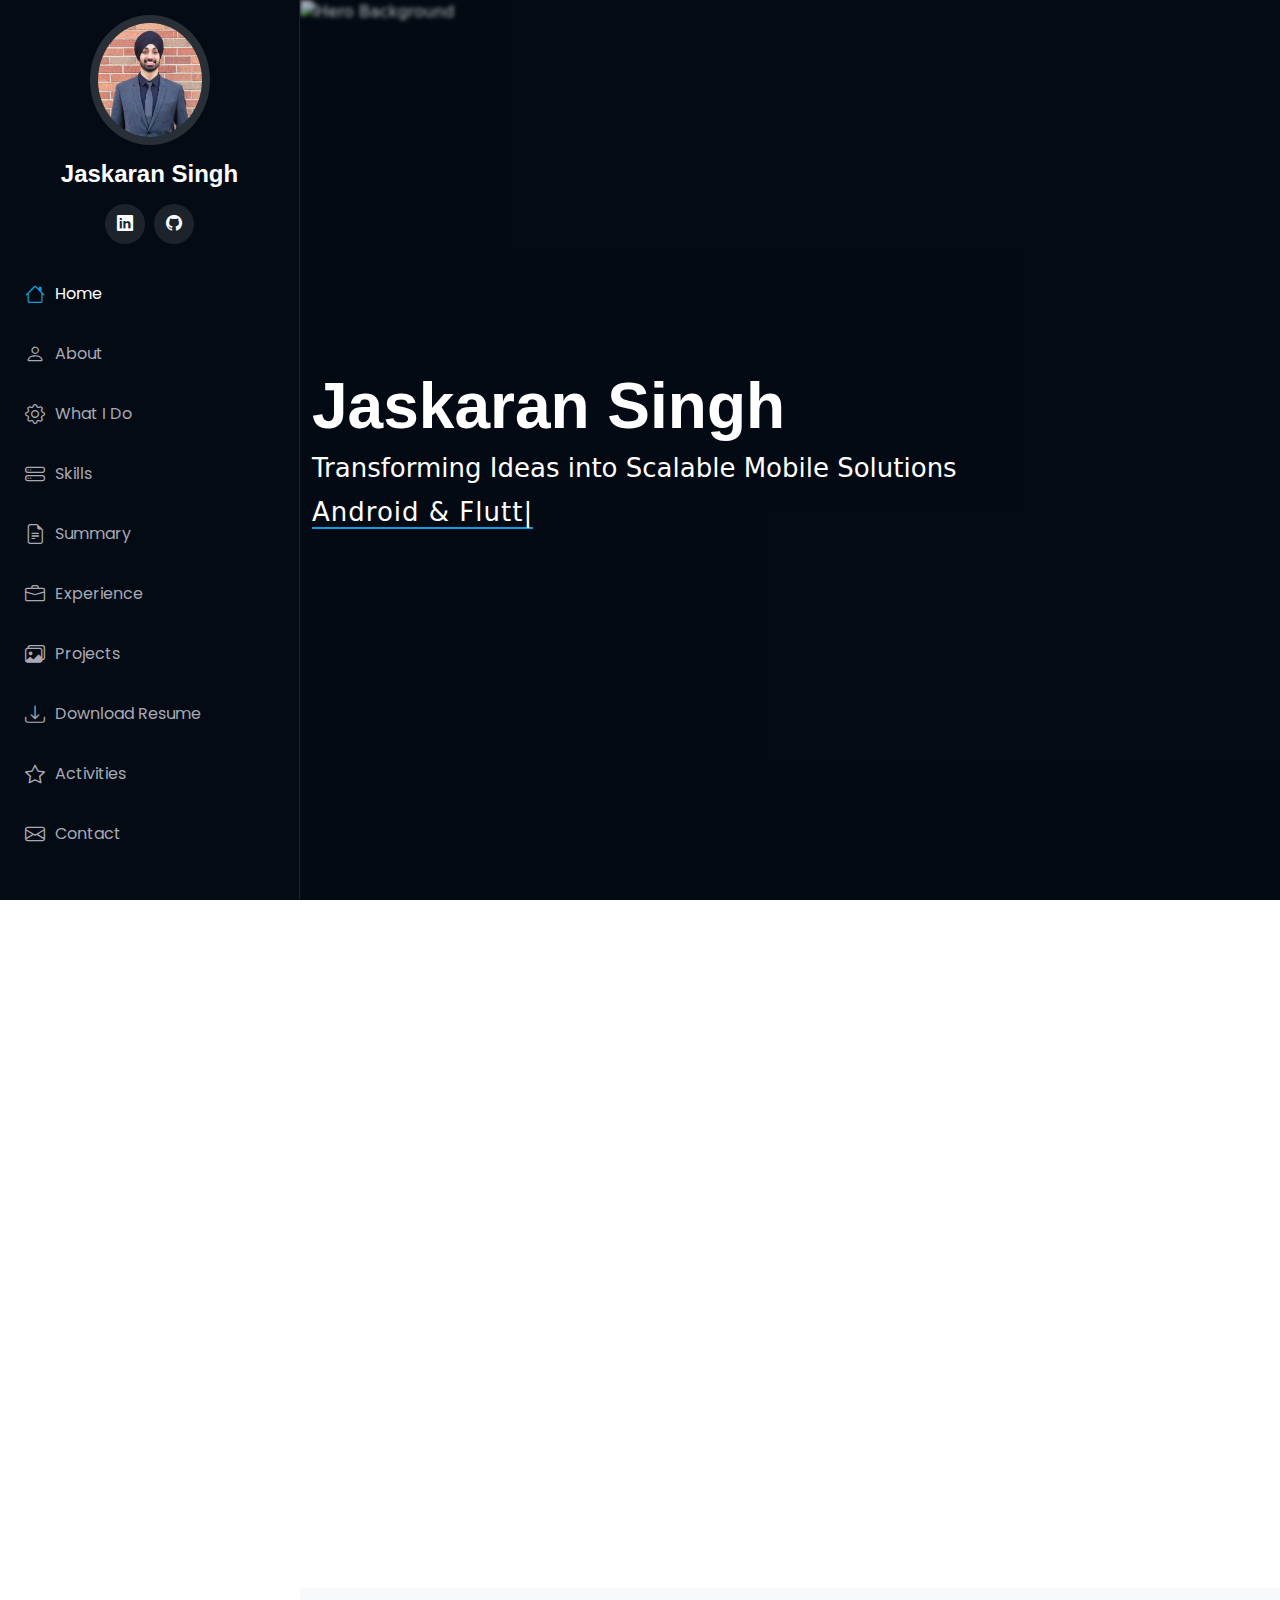
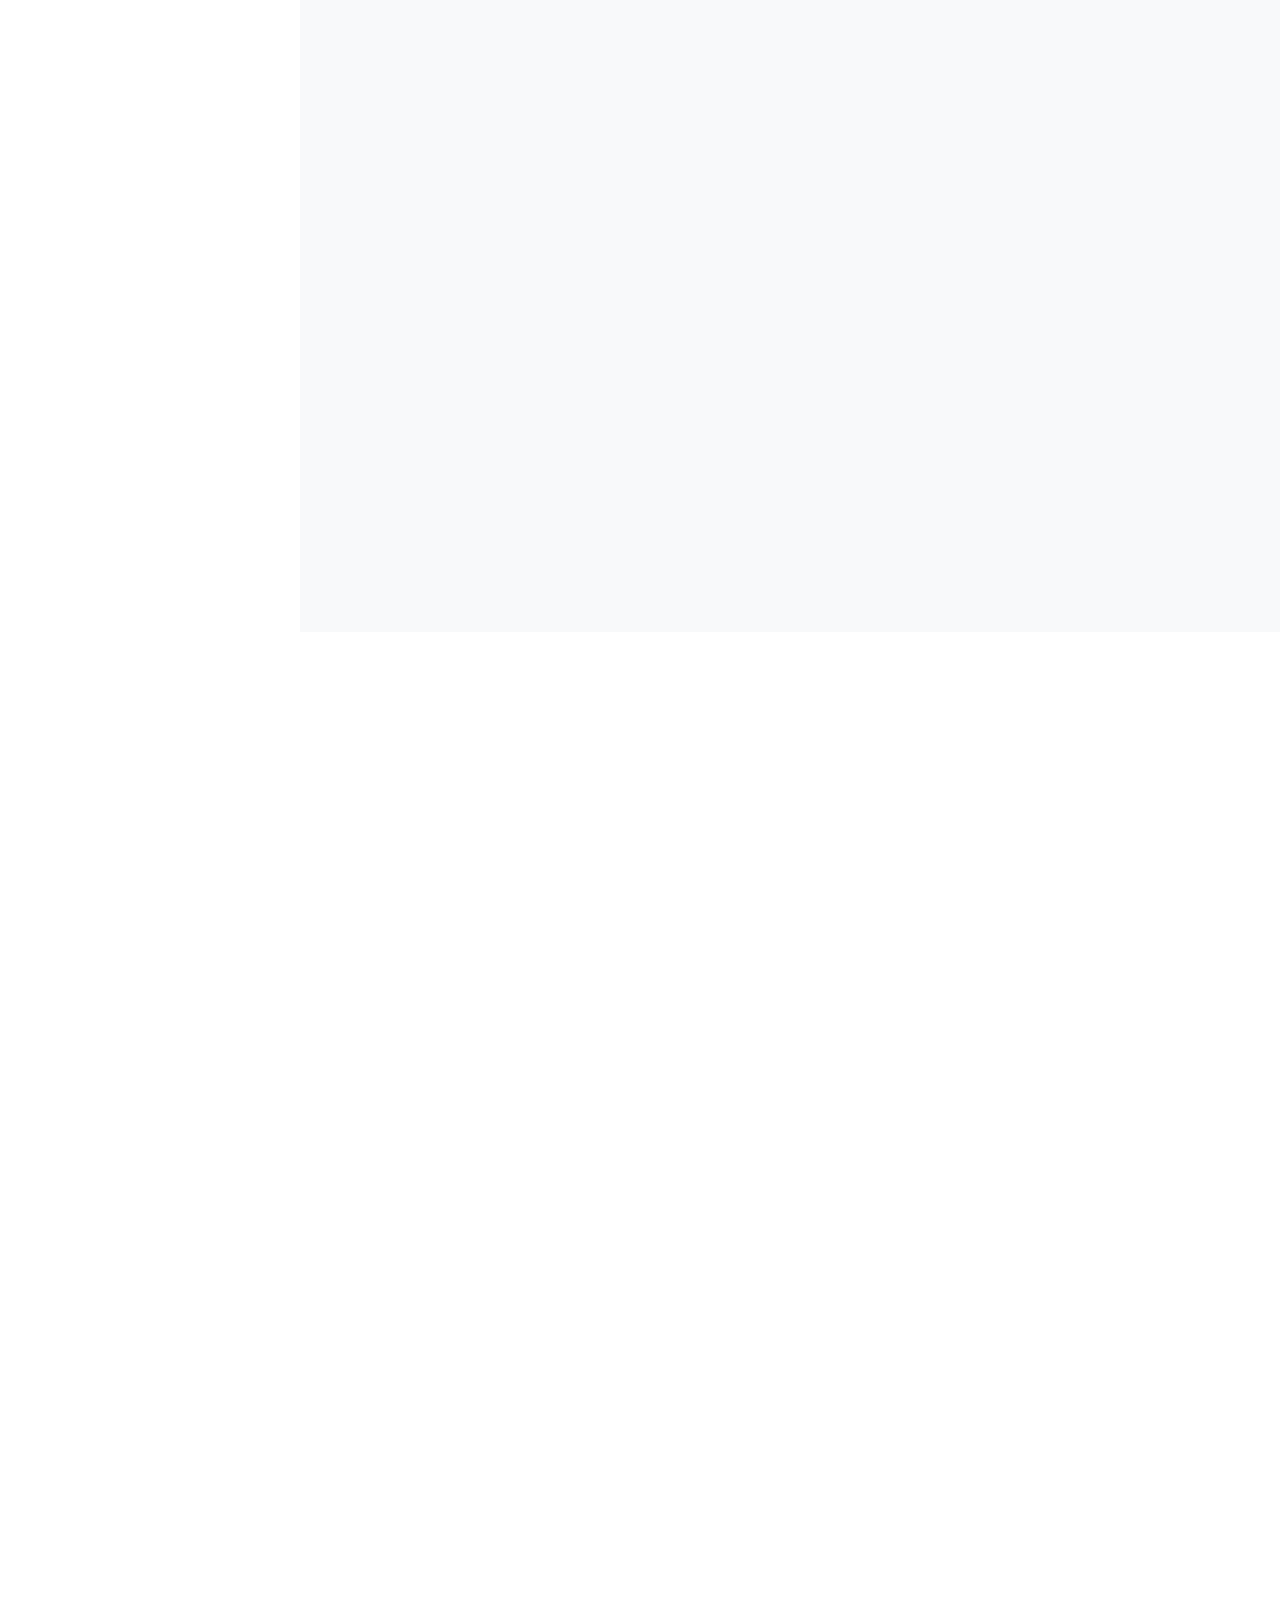
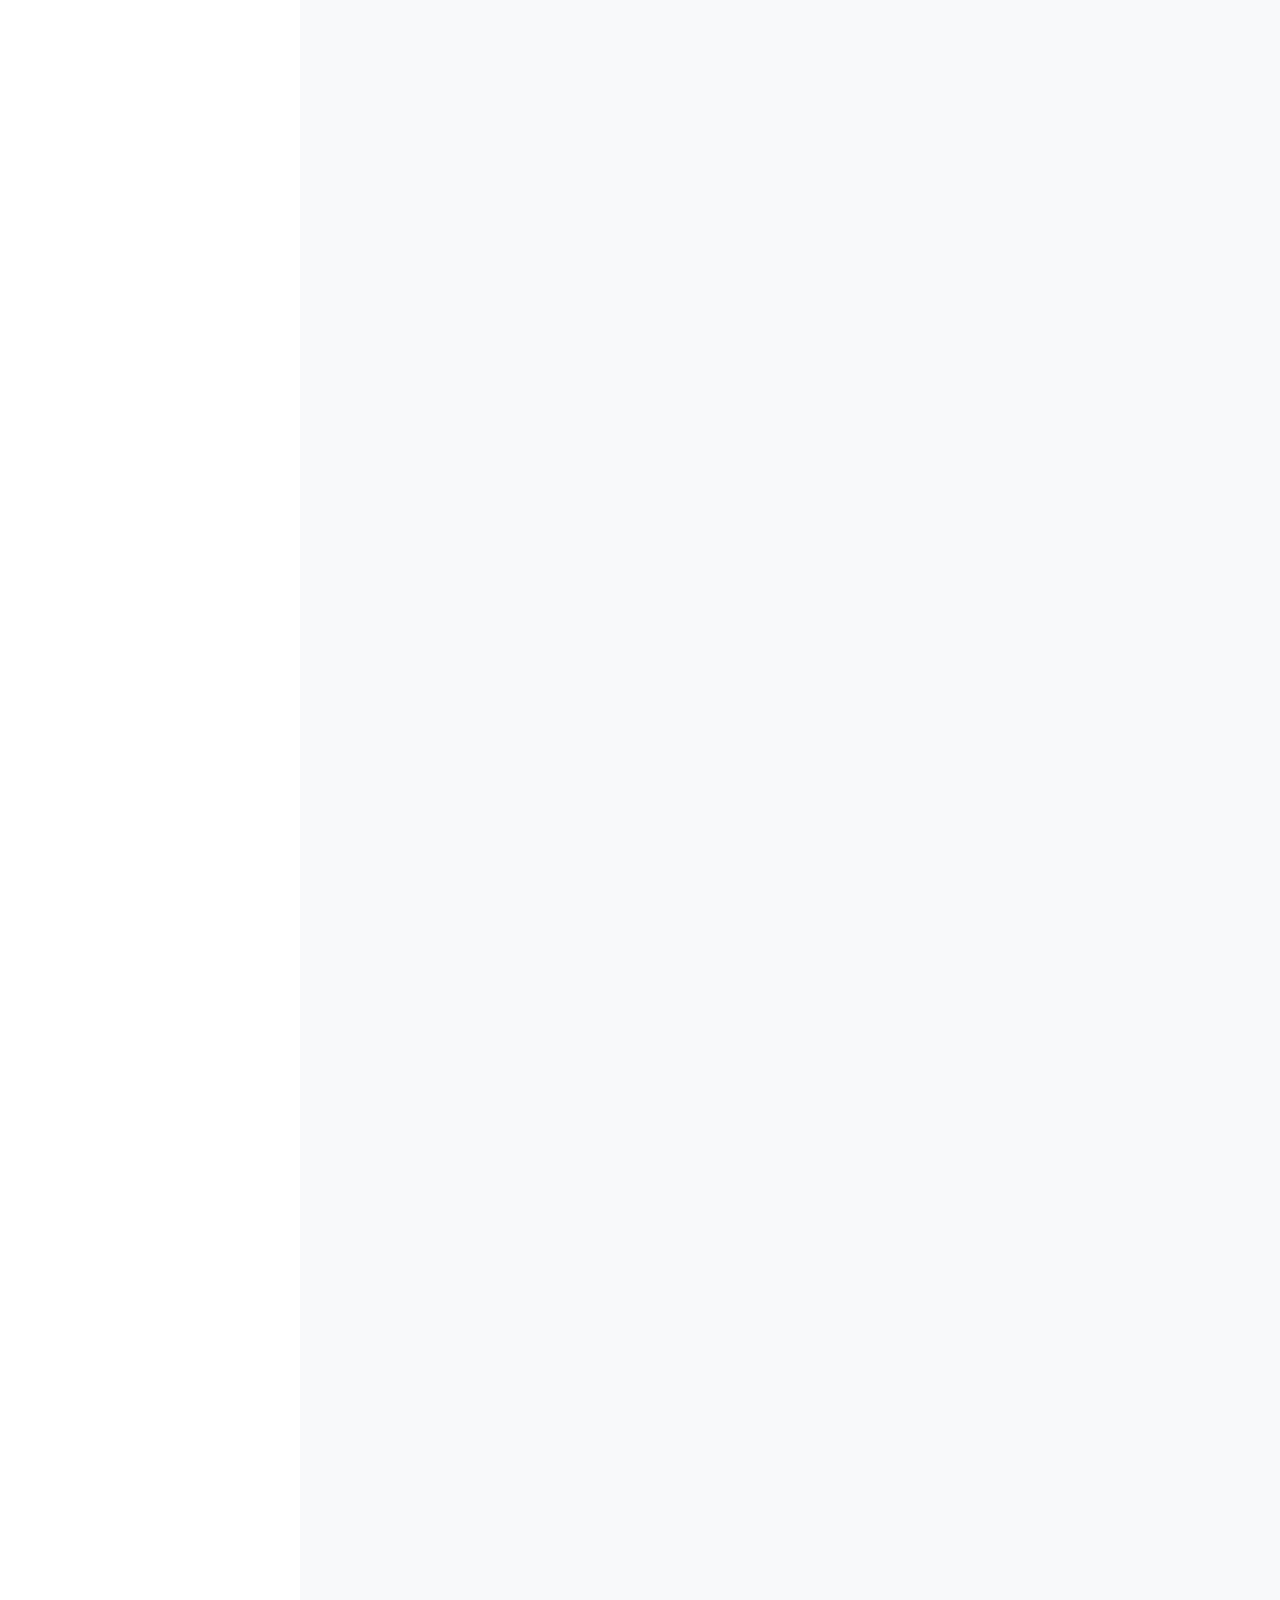
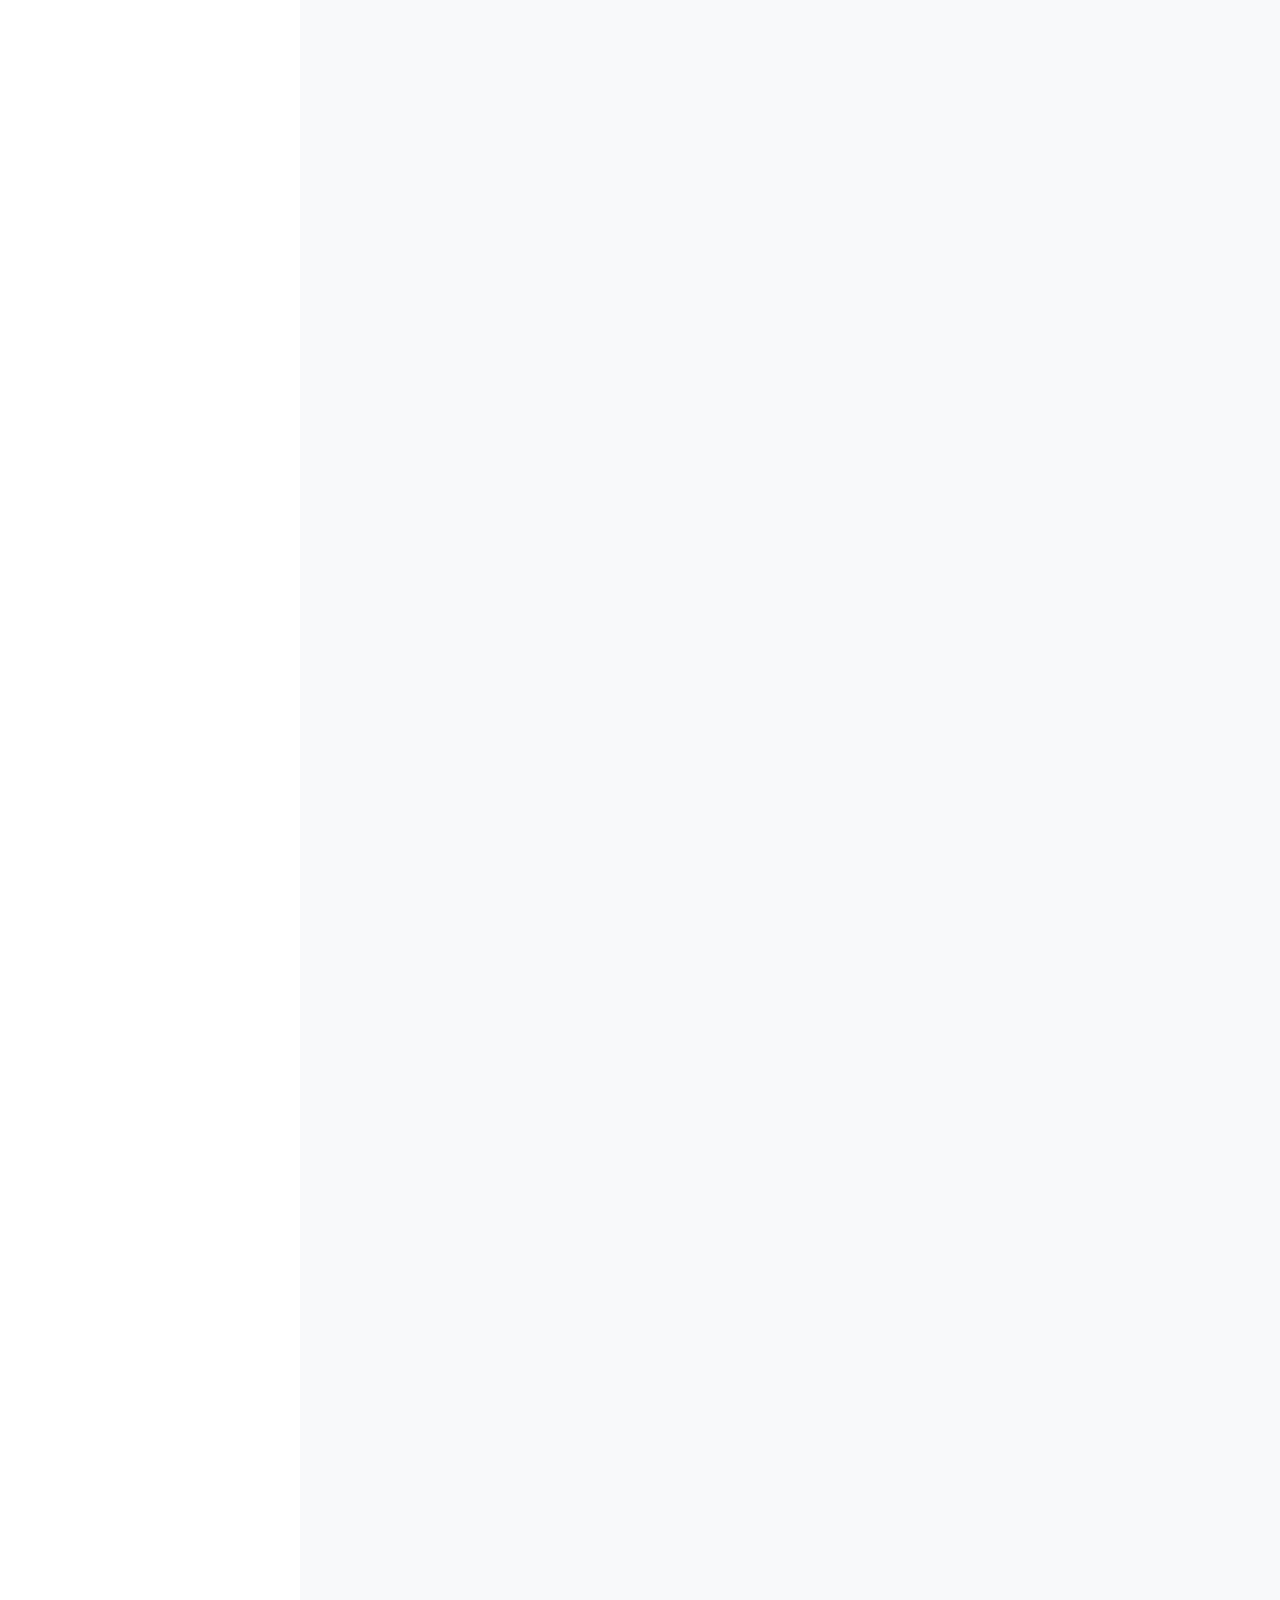
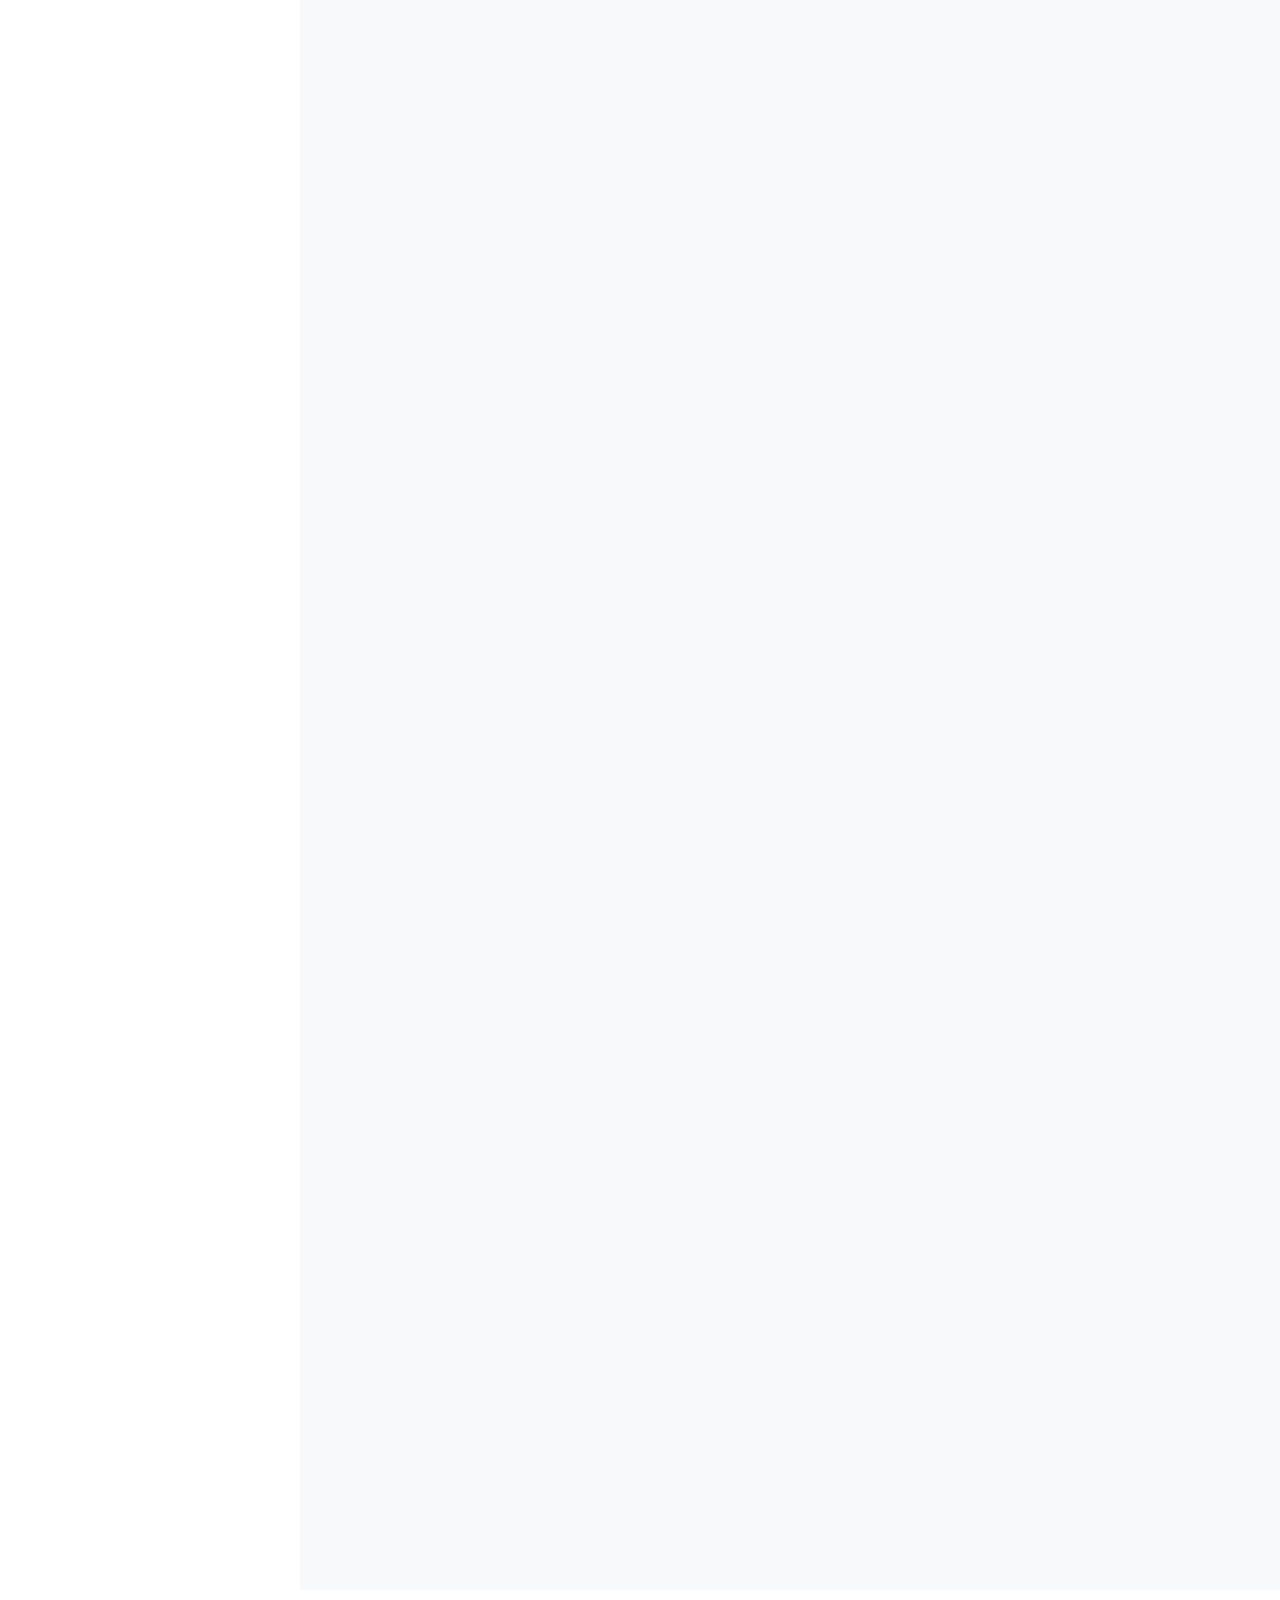
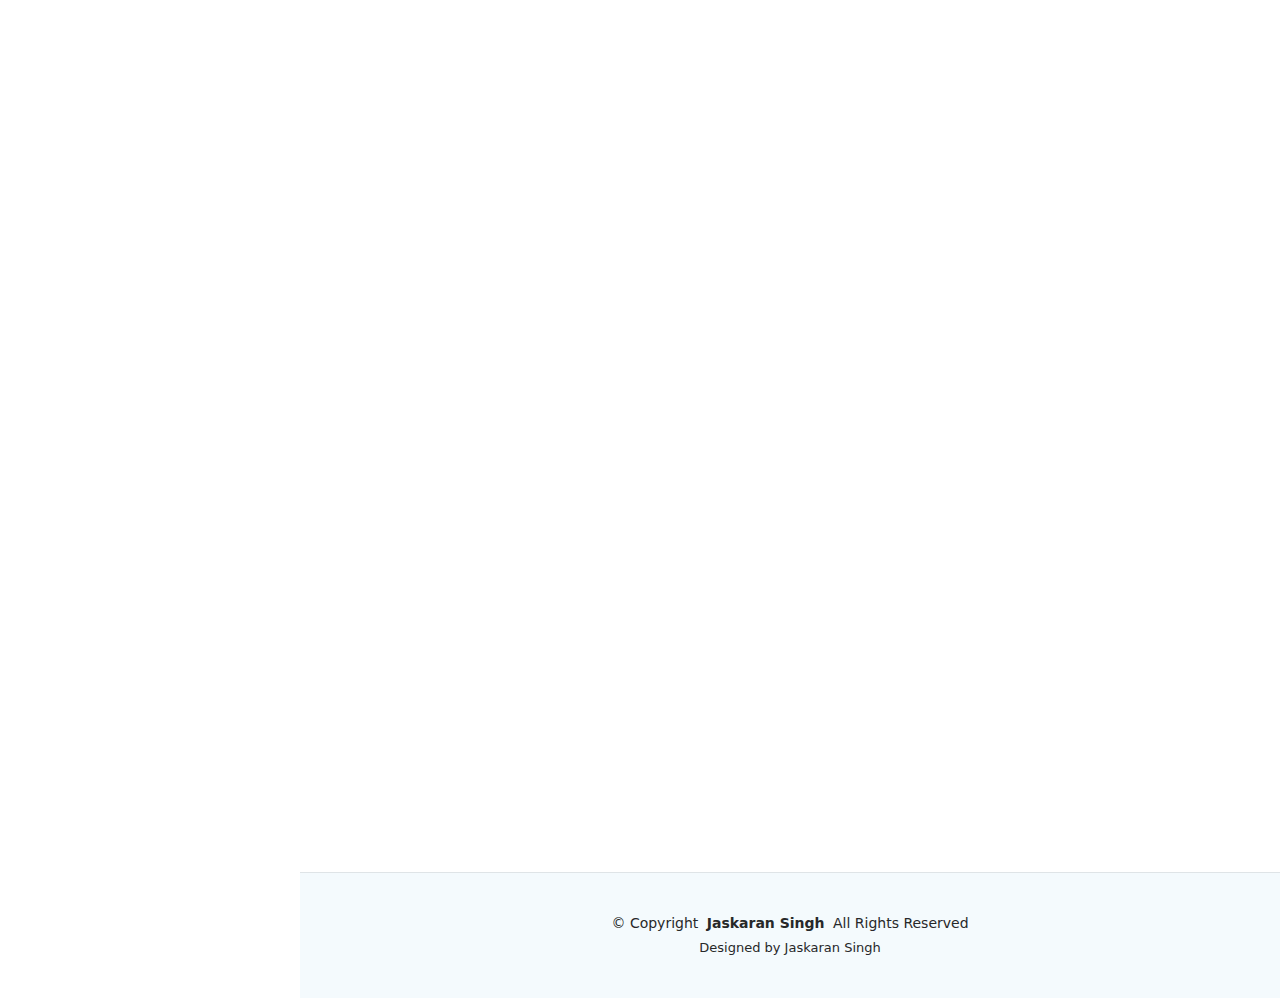
==== commit e64c6791: "added logos" ====
--- a/index.html
+++ b/index.html
@@ -597,7 +597,7 @@
                       <li>Developed projects in embedded systems and mobile technology.</li>
                     </ul>
                   </div>
-                  <img src="assets/img/NITJlogo.jpg" alt="NITJ Logo" class="uni-logo" loading="lazy">
+                  <img src="assets/img/nitlogo.jpg" alt="NITJ Logo" class="uni-logo" loading="lazy">
                 </div>
               </div>
             </div>
@@ -697,7 +697,7 @@
                 <span>Kotlin</span><span>Flutter</span><span>Java</span><span>Jenkins</span><span>Jetpack Compose</span><span>Firebase</span>
               </div>
               <div class="project-links">
-                <a href="assets/img/Rupeek.jpeg" class="preview-link glightbox" data-gallery="portfolio-gallery"><i class="bi bi-zoom-in"></i></a>
+                <a href="assets/img/rupeeklogo.jpg" class="preview-link glightbox" data-gallery="portfolio-gallery"><i class="bi bi-zoom-in"></i></a>
                 <a href="rupeek-details.html" class="details-link">Explore</a>
               </div>
             </div>
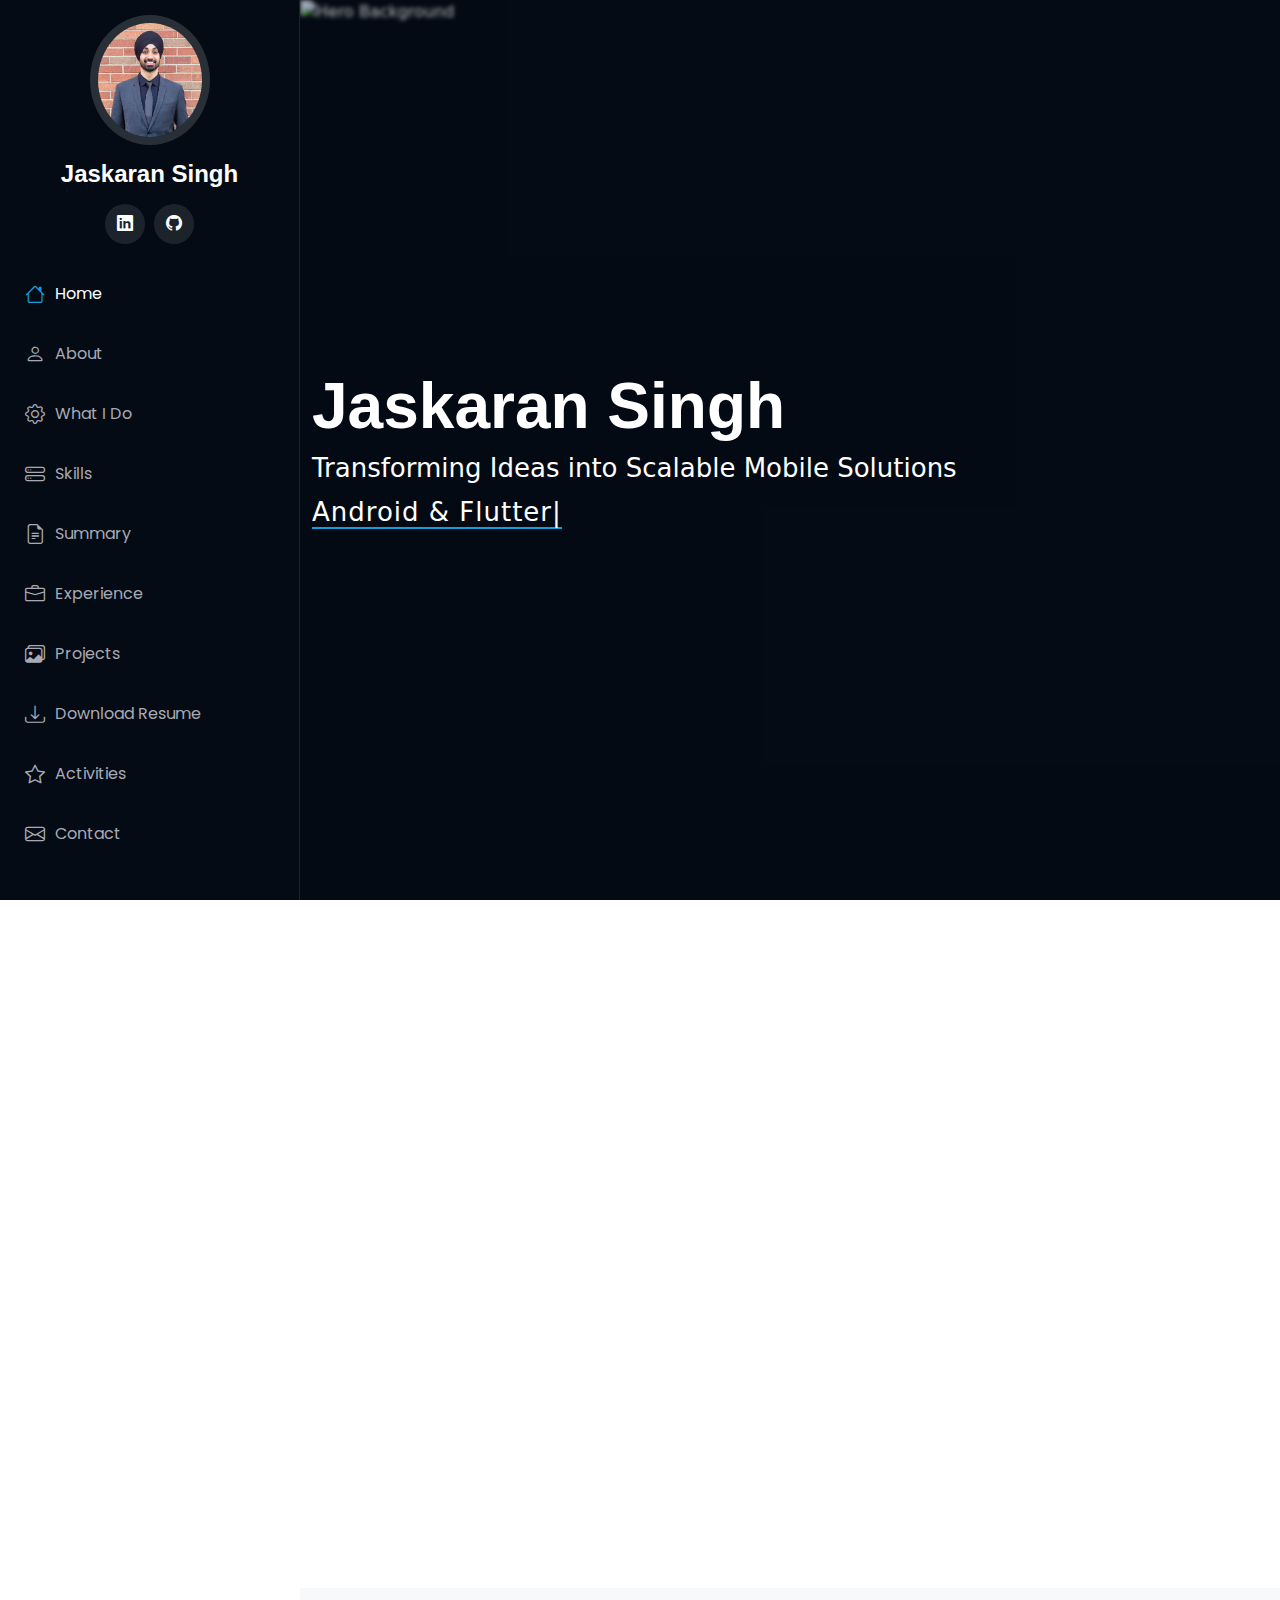
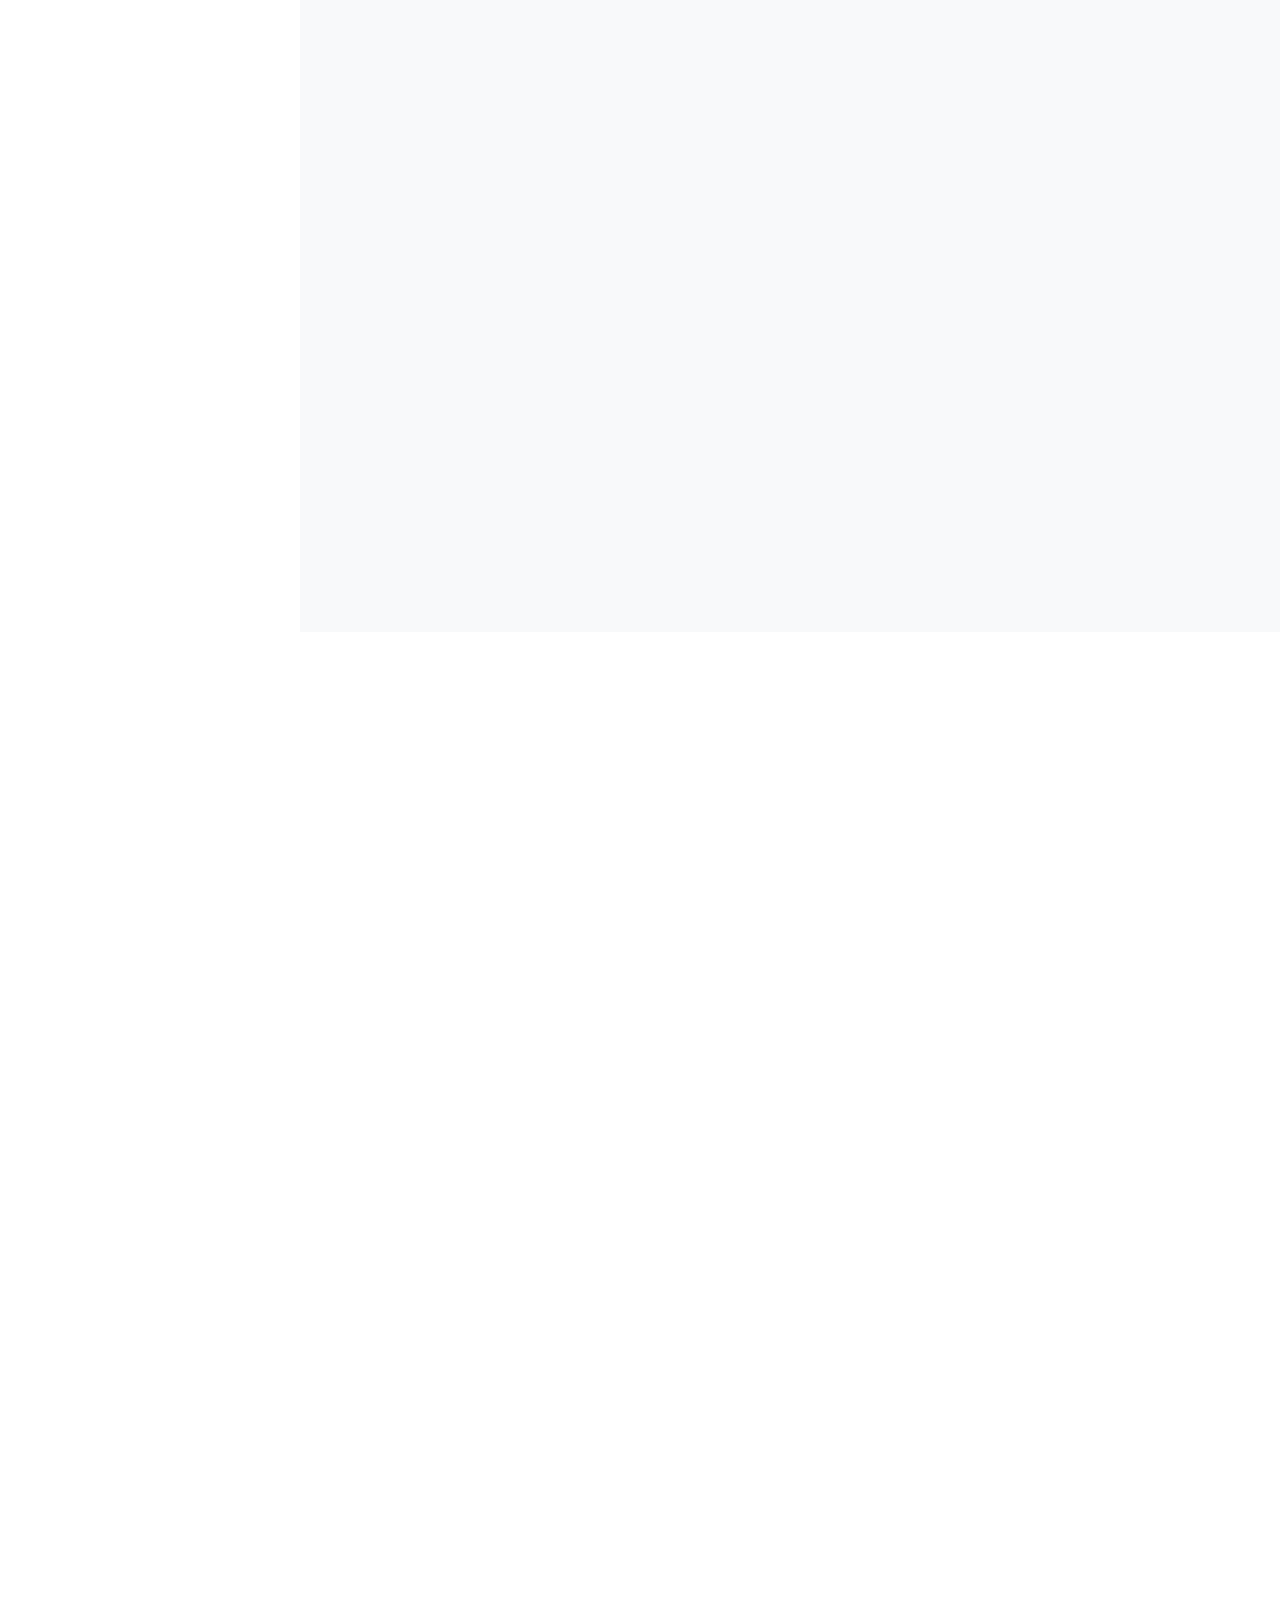
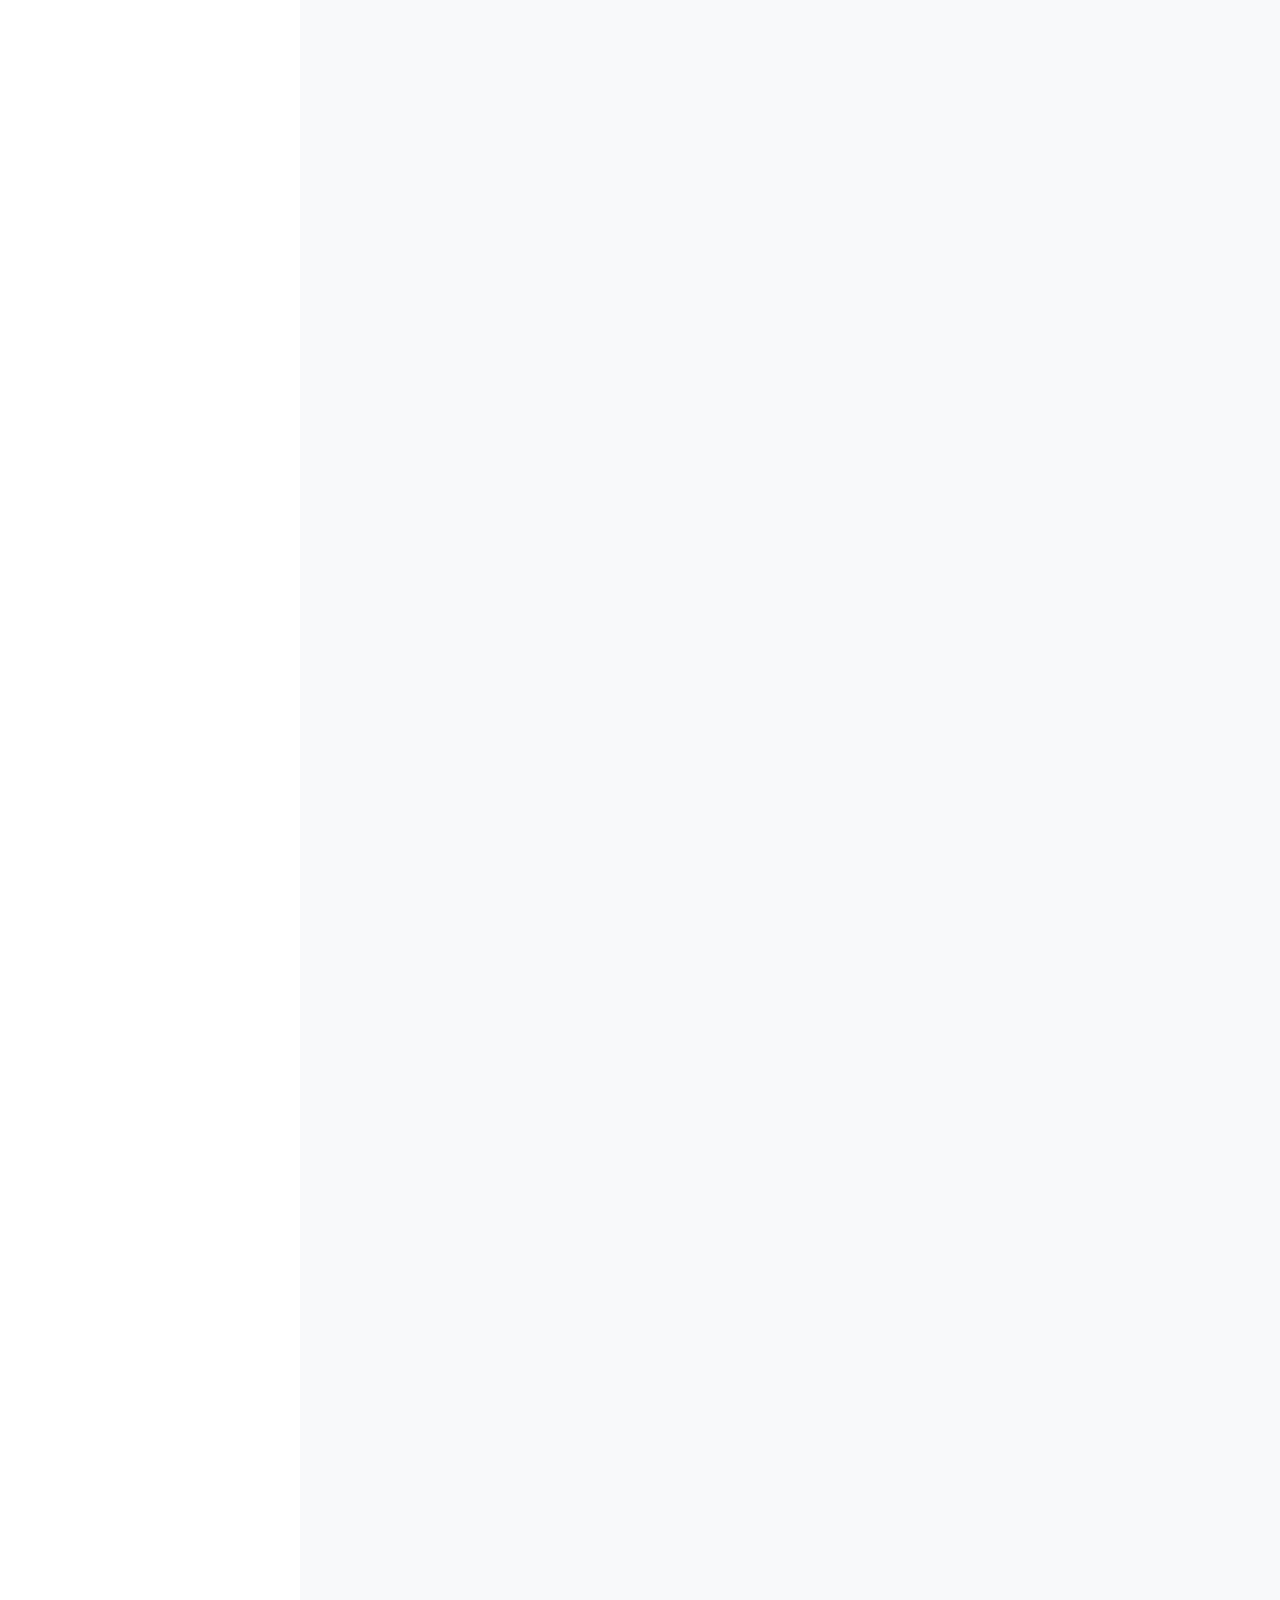
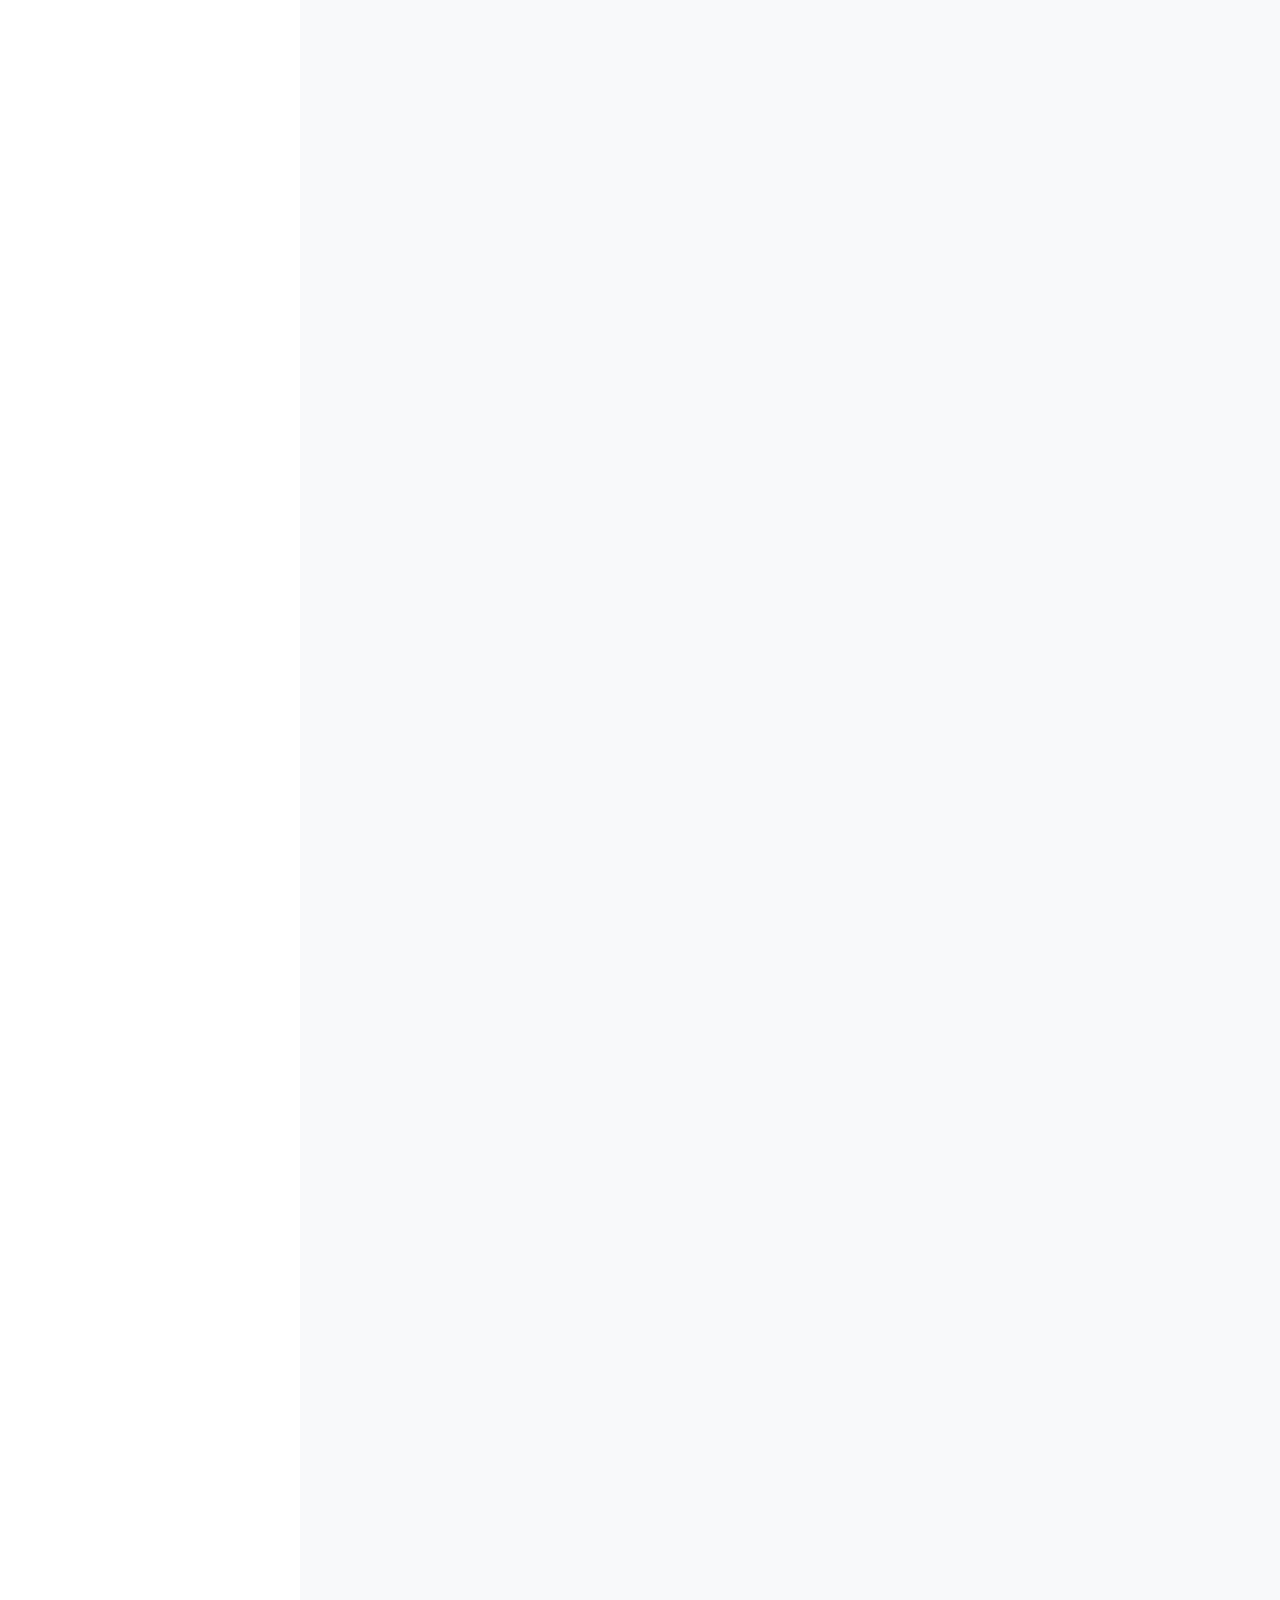
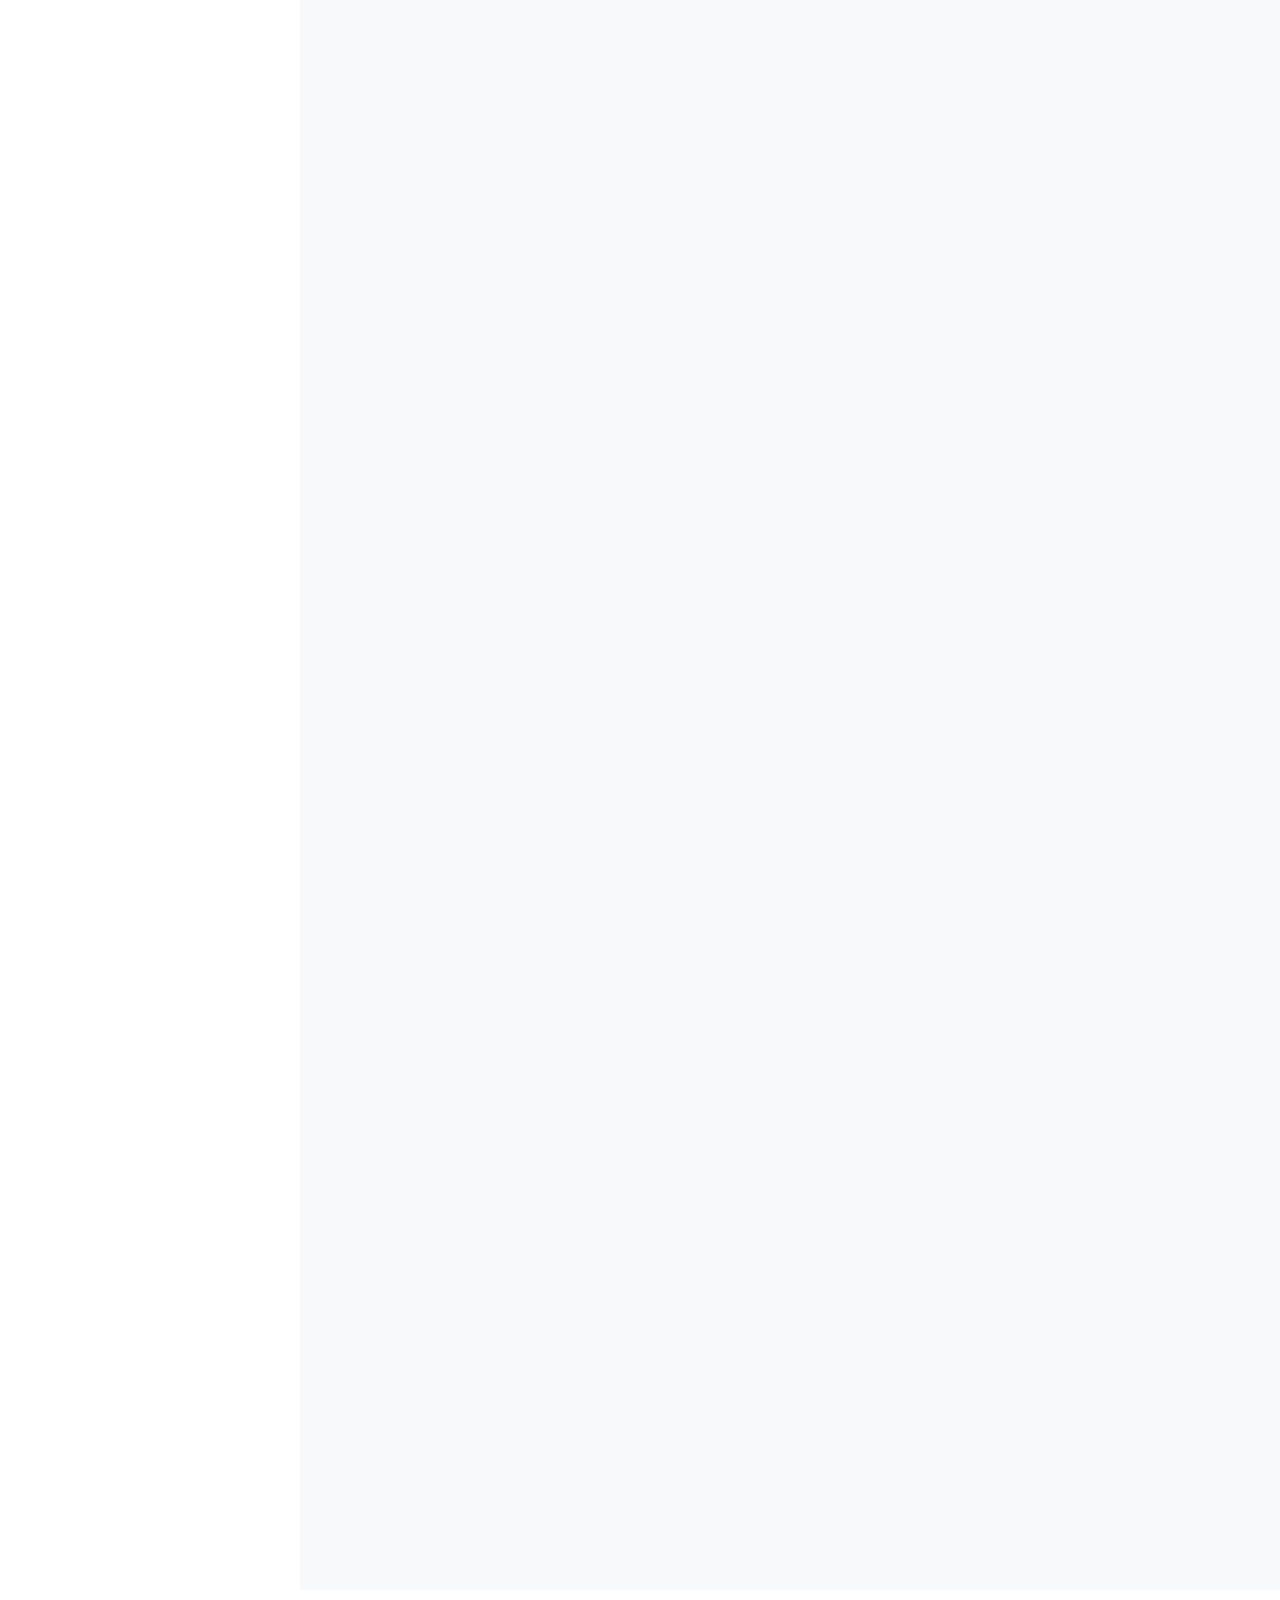
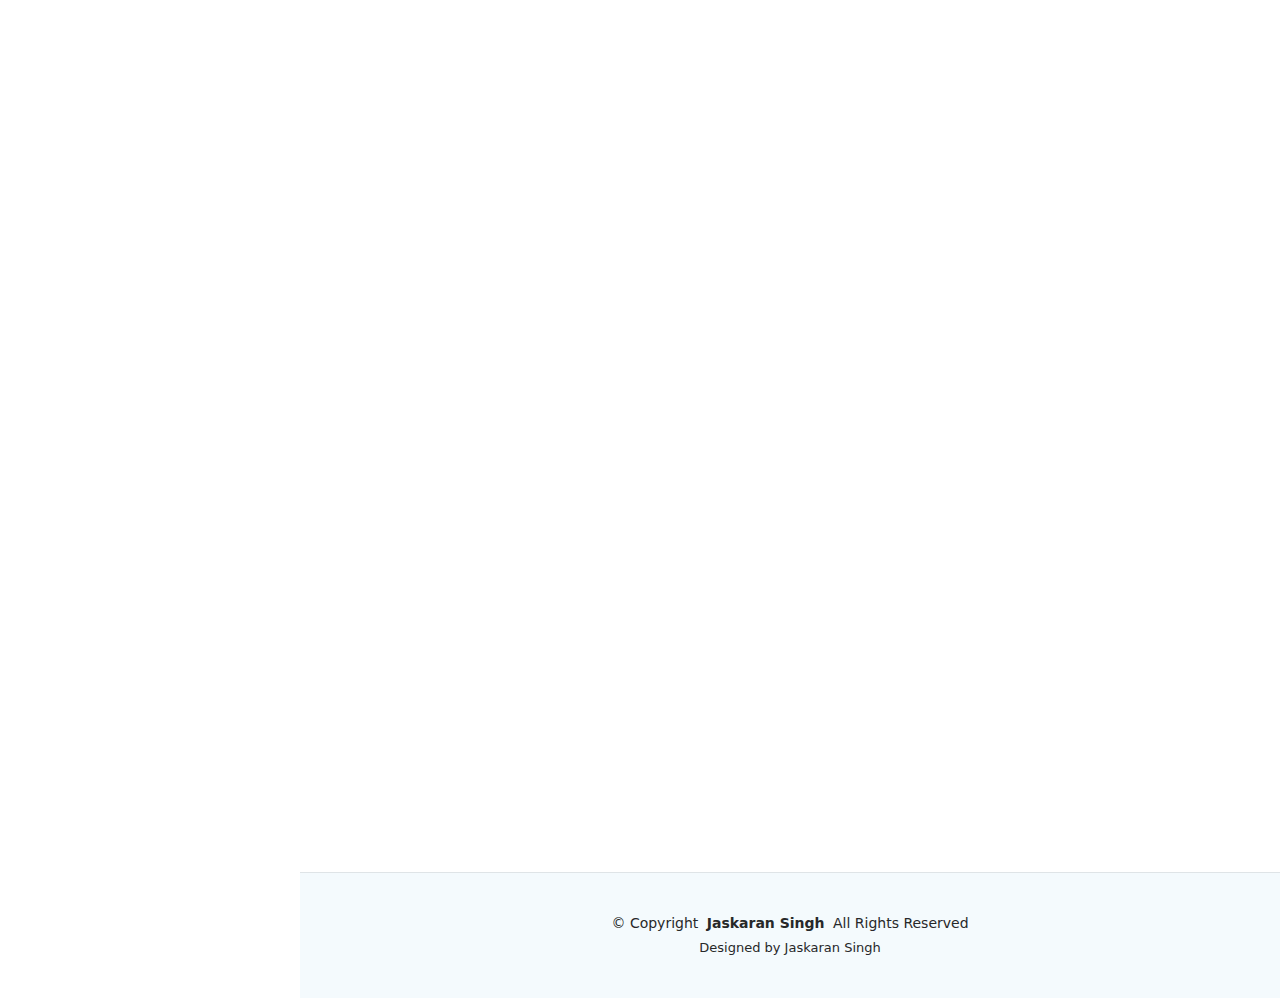
==== commit 72bfd7dc: "Corrected Rupeek logo" ====
--- a/index.html
+++ b/index.html
@@ -687,7 +687,7 @@
       <div class="container" data-aos="fade-up" data-aos-delay="100">
         <div class="row">
           <div class="col-lg-4 col-md-6 portfolio-item" data-aos="zoom-in" data-aos-delay="100">
-            <img src="assets/img/Rupeek.jpeg" alt="Rupeek App" loading="lazy">
+            <img src="assets/img/rupeeklogo.jpg" alt="Rupeek App" loading="lazy">
             <div class="project-info">
               <h3>Rupeek App</h3>
               <p class="company">Talentica Software</p>
